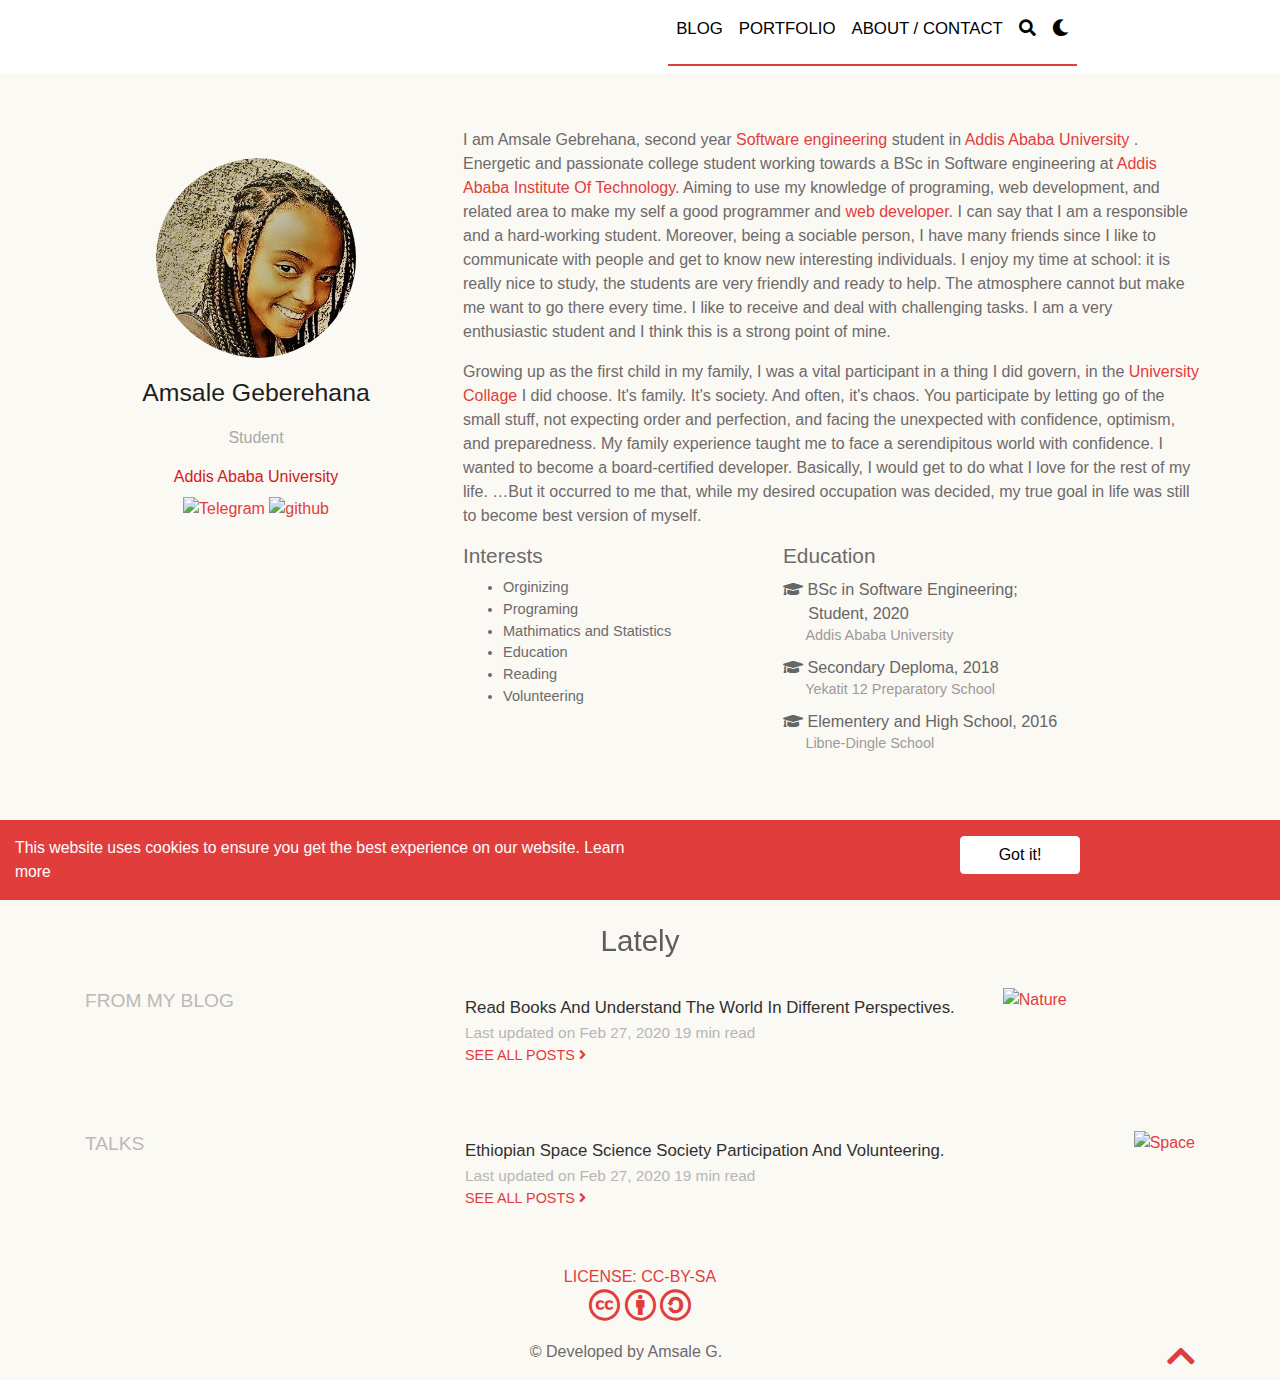
==== index.html @ 2451cfbd "Search page and from blog extended pages completed" ====
<!DOCTYPE html>
<html lang="en">
<head>
    <meta charset="UTF-8">
    <link rel="icon"  type="image/png" href="https://encrypted-tbn0.gstatic.com/images?q=tbn%3AANd9GcQl7Ln8S863209pV-muQ_NTtSxdbSRTQNsouyCMQvfa806l9zqw">
    <meta name="viewport" content="width=device-width, initial-scale=1.0">
    <link rel="stylesheet" href="./assets/css/bootstrap-4.4.1-dist/css/bootstrap.css">
    <link rel="stylesheet" href="./assets/css/Style.css">
    <link rel="stylesheet" href="https://stackpath.bootstrapcdn.com/bootstrap/4.1.3/css/bootstrap.min.css" integrity="sha384-MCw98/SFnGE8fJT3GXwEOngsV7Zt27NXFoaoApmYm81iuXoPkFOJwJ8ERdknLPMO" crossorigin="anonymous">
    
    
    <link rel="stylesheet" href="https://cdnjs.cloudflare.com/ajax/libs/font-awesome/4.7.0/css/font-awesome.min.css">
    <link href="https://cdnjs.cloudflare.com/ajax/libs/font-awesome/5.13.0/css/all.min.css" rel="stylesheet" />
    <title>Amsale Gebrehana</title>
    
</head>
<body >
    <!-- Navigation -->
    <nav class="nav navbar navbar-expand-md fixed-top">
      <a class="navbar-brand" class="nav-hover" href="#"> </a>
      <button class="navbar-toggler  " type="button" data-toggle="collapse" data-target="#navbarResponsive">
        <span class="navbar-toggler-icon"><i class="fas fa-bars"></i></span>
      </button>
      <div class="collapse navbar-collapse" id="navbarResponsive">
        <ul class="navbar-nav ml-auto">
           <li class="nav-item ">
                            <a class="nav-link active" href="blog.html" target="_blank">Blog</a>    
                        </li>
                        <li class="nav-item active">
                            <a class="nav-link" href="gallery.html" target="_blank">Portfolio</a>
                        </li>
                        <li class="nav-item active">
                            <a class="nav-link" href="aboutcontact.html" target="_blank">ABOUT / CONTACT</a>
                        </li>
                       
                        <li class="nav-item active">
                            <a class="nav-link js-search" href="search.html">
                                <i class="fa fa-search" aria-hidden="true"></i></a>
                          </li>
                        <li class="nav-item active">
                          
                              <a class="nav-link js-dark-toggle" href="index.html">
                              
                                <i class="fa fa-moon"><script src="dark-mode-switch.min.js"></script></i>
                                
                            </a>
                            
                        </li>
        </ul>
      </div>
    </nav>  
<!-- Two column section-->
<section class="content-in" > 
    <div class="container-fluid ">
        <div class="row ">
            <div class="col-12 col-lg-4 ">
                <div id="profile">
                    <img class="portrait" src="./assets/image/amly.png" alt="Amsale Gebrehana profile image" width="200" height="200">
                    <div class="pro-name">
                        <h2>  Amsale Geberehana </h2>
                        <h4>Student  </h4>
                        <h4 > <a href="http://www.aau.edu.et/"> Addis Ababa University</a></h4> 
                        <a href="@Amly00"><img src="https://cdn0.iconfinder.com/data/icons/shift-free/32/Paper_Plane-512.png" alt="Telegram" width="40px" height="30px"></a>
                        <a href="https://github.com/Amsalegebrehana/"><img src="https://getdrawings.com/free-icon/github-icon-61.png"  alt="github" width="40px" height="30px"></a>
                
                    </div>
                     
                </div>
               
                <div>
                    </div>
            </div>
    
            <div class="col-12 col-lg-8 " class="paragraphs">
                <p> I am Amsale Gebrehana, second year <a href="
                    http://www.aau.edu.et/offices/v_president-office/office-of-the-academic-vise-president/undergraduate-programs-office/undergraduate-programs/addis-ababa-university-institute-of-tecnology/software-engineering/ ">
                    Software engineering</a> student in <a href="http://www.aau.edu.et/">Addis Ababa University</a> . Energetic and passionate 
                    college student working towards a BSc in Software engineering at <a href="http://www.aau.edu.et/aait/"> Addis Ababa Institute Of Technology</a>.
                    Aiming to use my knowledge of programing, web development, and related area to make my self a good programmer and <a href="https://websitesetup.org/become-web-developer/"> 
                        web developer</a>. 
                    I can say that I am a responsible and a hard-working student. Moreover, being a sociable person, I have many friends since I like to 
                    communicate with people and get to know new interesting individuals. I enjoy my time at school: it is really nice to study, the students 
                    are very friendly and ready to help. The atmosphere cannot but make me want to go there every time. I like to receive and deal with 
                    challenging tasks. 
                    I am a very enthusiastic student and I think this is a strong point of mine.
                </p>
                
                <p>Growing up as the first child in my family, I was a vital participant in a thing I did govern, in the <a href="https://www.bachelorsportal.com/articles/308/university-colleges-what-are-they.html">
                    University Collage</a> 
                    I did choose. It's family. It's society. And often, it's chaos. You participate by letting go of the small stuff, not expecting order 
                    and perfection, and facing the unexpected with confidence, optimism, and preparedness. 
                    My family experience taught me to face a serendipitous world with confidence. I wanted to become a board-certified developer. 
                     Basically, I would get to do what I love for the rest of my life. …But it occurred to me that, while 
                    my desired occupation was decided, my true goal in life was still to become best version of myself.</p>
                    <div class="row drop" >
                        <div class="col-md-5">
                            <h4>Interests</h4>
                            <ul>
                                <li>Orginizing</li>
                                <li>Programing</li>
                                <li>Mathimatics and Statistics</li>
                                <li>Education</li>
                                <li>Reading</li>
                                <li>Volunteering</li>
                                
                            </ul>
                        </div>
                        <div class="col-md-7">
                             
                            <h4>Education</h4>
                            <dl>
                                <dt><i class="fa fa-graduation-cap"></i>
                                    BSc in Software Engineering; <br>&nbsp; &emsp;Student, 2020
                                </dt>
                                <dd>
                                   &nbsp; &emsp;Addis Ababa University 
                                  
                                </dd>
                                <dt><i class="fa fa-graduation-cap"></i>
                                    Secondary Deploma, 2018 </dt>
                                <dd>&nbsp;&emsp; Yekatit 12 Preparatory School</dd>
                                <dt><i class="fa fa-graduation-cap"></i>
                                    Elementery and High School, 2016
                                </dt>
                                <dd>&nbsp;&emsp; Libne-Dingle School</dd>
                                
                            </dl>
                        </div>
                    </div>
            </div>
        </div>
    </div>
        
    </div>
</section>

             <!-- This is the first step -->
             
<div id="demo" class="carousel " data-ride="carousel">
            
    <div class="carousel-inner">
      <div class="carousel-item active " >
        <img src="https://alison.rbind.io/img/headers/supplies.jpg"  alt="blue-picture">
        <div class="carousel-caption">
          <div class="container" style="text-align: center;">
            <h1>
              Project Feedback
            </h1>
    
            
            <p >
              If you want to give feedback on my works check my github projects and as I am a student it will help me alot. And I can assure you I will learn from your feedback and try to improve myself.
            </p>
          
            <p>
              <a href="https://github.com/Amsalegebrehana?tab=repositories" class="btn btn-light btn-lg"><i class="fa fa-binoculars" style="padding-right: 10px;"></i>see my projects</a>
            </p>
            
          </div>
        </div>
        
      </div>
      <div class="carousel-item">
        <img src="https://alison.rbind.io/img/headers/supplies-yellow.jpg" alt="yellow picture">
        <div class="carousel-caption">
          <div class="container" style="text-align: left;">
            <h1>
              Project Feedback
            </h1>
    
            
            <p >
              If you want to give feedback on my works check my github projects and as I am a student it will help me alot. And I can assure you I will learn from your feedback and try to improve myself.
            </p>
          
            <p>
              <a href="https://github.com/Amsalegebrehana?tab=repositories" class="btn btn-light btn-lg"><i class="fa fa-binoculars" style="padding-right: 10px;"></i>see my projects</a>
            </p>
            
          </div>
        </div>
      </div>
      <div class="carousel-item">
        <img src="https://alison.rbind.io/img/headers/supplies-maroon.jpg" alt="Brown picture">
        <div class="carousel-caption">
          <div class="container" style="text-align: right;">
            <h1>
              Project Feedback
            </h1>
    
            
            <p >
              If you want to give feedback on my works check my github projects and as I am a student it will help me alot. And I can assure you I will learn from your feedback and try to improve myself.
            </p>
          
            <p>
              <a href="https://github.com/Amsalegebrehana?tab=repositories" class="btn btn-light btn-lg"><i class="fa fa-binoculars" style="padding-right: 10px;"></i>see my projects</a>
            </p>
          </div>
        </div>
      </div>
    </div>
            
    <a class="carousel-control-prev" href="#demo" data-slide="prev">
      <span class="carousel-control-prev-icon"></span>
    </a>
    <a class="carousel-control-next" href="#demo" data-slide="next">
      <span class="carousel-control-next-icon"></span>
    </a>
  
</div>
<!--after image-->

<section   style="padding: 0px 0 20px 0;text-align: center">
<div class="row">
    <div class="col-lg-12">
      <h1 id="lately">Lately</h1>
    </div>
</div>
</section>

<section>
    <div class="container">
        <div class="row">
            <div class="col-12 col-lg-4 blured">
                <p>From My Blog</p>
            </div>
            <div class="col-12 col-lg-8">
                <div class="media stream-item">
                  <div >
                
                    <h3 class="head-title mb-0 mt-0" >
                      <a href="/post/2020-02-27-better-tidymodels/" itemprop="url">Read books and understand the world in different perspectives.</a>
                    </h3>
                
                    <div class="stream-meta article-metadata">
            
                <div class="article-metadata">
                
                  <span class="date"> Last updated on <time>Feb 27, 2020</time>
                    19 min read
                  </span>
                </div>
                 
                    </div>
                
                  </div>
                  <div class="ml-3">
                    
                    <a href="doriangray.html">&emsp;&emsp;<img src="https://i.pinimg.com/236x/6c/4b/8d/6c4b8d8133edfdb4a0b4416b37016de0--dorian-grey-good-books.jpg" alt="Nature" width="200" height="100">
                    </a>
                    
                  </div>
                </div>
                
                    <div class="see-post">
                      <a href="blog.html">
                        See all posts
                        <i class="fa fa-angle-right"></i>
                      </a>
                    </div>
                    
                
                  </div>
        </div>

    </div>
</section>
<section class="sec-blur">
    <div class="container">
        <div class="row">
            <div class="col-12 col-lg-4 blured">
                <p>Talks </p>
            </div>
            <div class="col-12 col-lg-8">
                <div class="media stream-item">
                  <div class="media-body">
                
                    <h3 class="head-title mb-0 mt-0" >
                      <a href="https://www.ethiosss.org/" >Ethiopian Space Science Society participation and Volunteering. </a>
                    </h3>
                
                <div class="stream-meta article-metadata">
            
                <div class="article-metadata">
                
                  <span class="date"> Last updated on<time> Feb 27, 2020 </time>
                  
                    19 min read
                  </span>
                </div>
                 
                </div>
                
              </div>
            
              <div class="ml-3">
                    
                    <a href="https://www.ethiosss.org/">
                        <img src="https://encrypted-tbn0.gstatic.com/images?q=tbn%3AANd9GcQg1GDsROq5UK0UDp1WfD-1F5-KF8aOEu21LasnLAFlleUfagyL&usqp=CAU" alt="Space" width="200" height="100">
                    </a>
                  </div>
                </div>
                
                    <div class="see-post">
                      <a href="blog.html">
                        See all posts
                        <i class="fa fa-angle-right"></i>
                      </a>
                    </div>
                    
                
                  </div>
        </div>

    </div>
</section>
<div class="container">
    <footer class="site-footer text-center">
  
  <p class="powered-by">
    <a href="/license/">LICENSE: CC-BY-SA <br> 
      <i class="fab fa-creative-commons fa-2x"></i>
      <i class="fab fa-creative-commons-by fa-2x"></i>
      <i class="fab fa-creative-commons-sa fa-2x"></i> </a><br>
  </p>
  

  <p class="powered-by">
    &copy; Developed by Amsale G.

    <span class="float-right" aria-hidden="true">
      <a href="#" id="back_to_top">
        <span class="button_icon">
          <i class="fas fa-chevron-up fa-2x"></i>
        </span>
      </a>
    </span>
    
  </p>
</footer>

  </div>
<div class=" mt-4 fixed-bottom"  style="background-color:  rgb(225, 61, 61);">
    <div class="container-fluid py-3">
        <div class="row">
            <div class="col-md-6 text-white ">This website uses cookies to ensure you get the best experience on our website. <a href="https://www.learn-about-cookies.com/" class="text-white">Learn more</a>
                  </div>
            <div class="col-md-3"></div>
           
            <div class="got-btn">
              <a href="https://www.learn-about-cookies.com/" type="button" class="btn btn-primary active">Got it!</a>
            </div>
           
        
    </div>
  </div>
</div>
  <script src="https://code.jquery.com/jquery-3.3.1.slim.min.js" integrity="sha384-q8i/X+965DzO0rT7abK41JStQIAqVgRVzpbzo5smXKp4YfRvH+8abtTE1Pi6jizo" crossorigin="anonymous"></script>
  <script src="https://stackpath.bootstrapcdn.com/bootstrap/4.1.3/js/bootstrap.min.js" integrity="sha384-ChfqqxuZUCnJSK3+MXmPNIyE6ZbWh2IMqE241rYiqJxyMiZ6OW/JmZQ5stwEULTy" crossorigin="anonymous"></script>
  <script src="https://cdn.jsdelivr.net/npm/darkmode-js@1.5.5/lib/darkmode-js.min.js"></script>
 
    </body>
</html>
---- assets/css/Style.css ----
body{
    background-color:#fbf9f4;
}
nav{
    background-color:white;
}
.content-in {
   margin-top: 5%;
   padding: 5%;
}


#navbarResponsive{
    font-size: 1.0em;
    padding-right: 15%;
    font-family:  apple-system, BlinkMacSystemFont, 'Segoe UI', Roboto, Oxygen, Ubuntu, Cantarell, 'Open Sans', 'Helvetica Neue', sans-serif;
   font-weight: 500;
   text-transform: uppercase;
   
}
.nav a{
    color: black;
    font-size: 1.05em;
    padding-left: 5em;
    font-family:  apple-system, BlinkMacSystemFont, 'Segoe UI', Roboto, Oxygen, Ubuntu, Cantarell, 'Open Sans', 'Helvetica Neue', sans-serif;
   font-weight: 500;
   text-transform: uppercase;
}
.navbar-nav{
    padding-bottom: 1.5%;
    border-bottom: solid 2px rgb(225, 61, 61);
}
.nav #navbarResponsive ul li a:hover{
    color: rgb(207, 32, 32);   
}


.nav .navbar-brand:hover{
    color: rgb(207, 32, 32);  
}

.pro-name h2{
    color: rgb(31, 30, 30);
    font-size: 1.55em;
    font-weight: 350;
    font-family:  apple-system, BlinkMacSystemFont, 'Segoe UI', Roboto, Oxygen, Ubuntu, Cantarell, 'Open Sans', 'Helvetica Neue', sans-serif;
    margin: 20px 0 10px;
}
.image{
    width: 100%;
}
.pro-name h4 a{
    color: rgb(207, 32, 32);  
}
.pro-name h4{
    color: rgb(170, 167, 167);
    font-size: 1.00em;
    font-weight: 300;
    font-family:  apple-system, BlinkMacSystemFont, 'Segoe UI', Roboto, Oxygen, Ubuntu, Cantarell, 'Open Sans', 'Helvetica Neue', sans-serif;
    margin: 20px 0 10px;
}
a{
    color: rgb(225, 61, 61);
}
a:hover{
    color: rgb(225, 61, 61);
}
/*profile*/
#profile{
    text-align: center;
    position: relative;
    padding: 30px 10px;

}
.portrait{
    border-radius: 50%;
}
/*body paragraph*/
p{
    font-family: apple-system, BlinkMacSystemFont, 'Segoe UI', Roboto, Oxygen, Ubuntu, Cantarell, 'Open Sans', 'Helvetica Neue', sans-serif;
    color: rgb(110, 106, 106);
    font-size: 1.00em; 
}
p a{
    color: rgb(225, 61, 61);
}
p a:hover{
    color: rgb(225, 61, 61);
}
.row .drop h4{
    font-family:  apple-system, BlinkMacSystemFont, 'Segoe UI', Roboto, Oxygen, Ubuntu, Cantarell, 'Open Sans', 'Helvetica Neue', sans-serif;
    color: rgb(110, 106, 106);
    font-size: 1.3em; 

}
.row .drop ul{
    font-family:  apple-system, BlinkMacSystemFont, 'Segoe UI', Roboto, Oxygen, Ubuntu, Cantarell, 'Open Sans', 'Helvetica Neue', sans-serif;
    color: rgb(110, 106, 106);
    font-size: .91em; 
    font-weight: 300;
}
.row .drop dt{
    font-family:  apple-system, BlinkMacSystemFont, 'Segoe UI', Roboto, Oxygen, Ubuntu, Cantarell, 'Open Sans', 'Helvetica Neue', sans-serif;
    color: rgb(102, 102, 102);
    font-size: 1.01em; 
    font-weight: 350;

}
.row .drop dd{
    font-family:  apple-system, BlinkMacSystemFont, 'Segoe UI', Roboto, Oxygen, Ubuntu, Cantarell, 'Open Sans', 'Helvetica Neue', sans-serif;
    color: rgb(155, 153, 153);
    font-size: .9em; 

}
#lately{
    
    color: rgb(94, 92, 92);
    font-size: 1.85em;
    font-weight: 350;
    font-family:  apple-system, BlinkMacSystemFont, 'Segoe UI', Roboto, Oxygen, Ubuntu, Cantarell, 'Open Sans', 'Helvetica Neue', sans-serif;
    padding-top: 5%;
}
.sec-blur{
    padding-top: 5%;
}
.blured p{
    text-transform: uppercase;
    color: rgb(189, 184, 184);
    font-size: 1.20em;
    
    font-weight: 480;
    font-family:  apple-system, BlinkMacSystemFont, 'Segoe UI', Roboto, Oxygen, Ubuntu, Cantarell, 'Open Sans', 'Helvetica Neue', sans-serif;
   
}
.head-title a{
    color: rgb(48, 48, 48);
    font-size: .60em;
    font-weight: 450;
    text-transform: capitalize;
    font-family:  apple-system, BlinkMacSystemFont, 'Segoe UI', Roboto, Oxygen, Ubuntu, Cantarell, 'Open Sans', 'Helvetica Neue', sans-serif;
   
}
.head-title a:hover{
    color: rgb(225, 61, 61);
    text-decoration: none;
}
.see-post{
   
   text-transform: uppercase;
   font-size: .90em;
   font-family:  apple-system, BlinkMacSystemFont, 'Segoe UI', Roboto, Oxygen, Ubuntu, Cantarell, 'Open Sans', 'Helvetica Neue', sans-serif;
   font-weight: 450;
}
.see-post a{
    color: rgb(225, 61, 61);
}
.see-post a:hover{
    color: rgb(225, 61, 61);
}
.date{
    color: rgb(182, 182, 182);
    font-size: .96em;
    font-weight: 400;
}
.carousel .carousel-inner .carousel-item img{
    width: 100%;
    height: 325px;
    background-color: rgb(64, 64, 64);
    background-image: linear-gradient(rgba(0, 0, 0, 0.1), rgba(0, 0, 0, 0.1)) ;
}
.carousel .carousel-inner .carousel-item h1{
    padding-top: 2%;
    text-transform: Capitalize;
    font-size: 2.69em;
    font-family: Arapey,sans-serif;
    font-weight: 200;
    line-height: 1;
}
.carousel .carousel-inner .carousel-item p{
    padding-top: 2%;
    color: white;
    margin: 0 auto 0 auto;
    font-size: 1.50em;
    font-family:  apple-system, BlinkMacSystemFont, 'Segoe UI', Roboto, Oxygen, Ubuntu, Cantarell, 'Open Sans', 'Helvetica Neue', sans-serif;
    font-weight: 300;
}
.carousel .carousel-inner .carousel-item p a{
    color: rgb(225, 61, 61);
    font-style: italic;
}
/* About me page*/
#about-pic{
    margin-top: 6%;
}
#about-pic h1{
    color: #fbf9f4;
    font-family:  apple-system, BlinkMacSystemFont, 'Segoe UI', Roboto, Oxygen, Ubuntu, Cantarell, 'Open Sans', 'Helvetica Neue', sans-serif;
    font-size: 2rem;
    font-weight: 400;
}
.anim-section{
    animation: intro .3s both;
    animation-delay: .15s;
}
#about{
    margin: 0 13% 0 13% ;
    font-family:  apple-system, BlinkMacSystemFont, 'Segoe UI', Roboto, Oxygen, Ubuntu, Cantarell, 'Open Sans', 'Helvetica Neue', sans-serif;
   border-bottom: solid 1px rgb(225, 61, 61);
}
#about .image{
    width: 40%;
    margin-left: 30%;
}
.part-experience{
    margin: 0 13% 0 13% ;
    padding-top: 3%;
    padding-bottom: 5%;
    
}
.part-experience .col .border-right{
   
    border-color: rgb(225, 61, 61);
}
.exp-head h1{
    padding-left: 5em;
    font-size: 1.97em;
    font-weight: 350;
    margin: 0 0 10px;
    font-family:  apple-system, BlinkMacSystemFont, 'Segoe UI', Roboto, Oxygen, Ubuntu, Cantarell, 'Open Sans', 'Helvetica Neue', sans-serif;
   
}
.detail-exp{
    font-size: .8em;
    color: rgb(173, 173, 173);
}
.exp-inside a{
    font-size: .62em;
    color: rgb(78, 77, 77);
    font-weight: 200;
}
.exp-date{
    font-size: .80em;
    color: rgb(156, 156, 156);
    font-weight: 300;
}
.card{
    width: 20em;
}
.card:hover{
    transform: scale(1.01);
    transition-duration: .2s;
    filter: grayscale(50%);
    box-shadow: rgb(78, 77, 77) ;
}


.exp-fill{
    background-color: rgb(225, 61, 61);
}
.border-right{
    border-color: rgb(225, 61, 61);
}
.get-touch{
    padding: 7%;
}
.contact{
    padding-top: 4%;
    /*padding-bottom: 34%;*/
}
.contact ul li{
    padding: 2%;
}
.forms{
    width: 30em;
}
.mini {
    text-align: left;
    margin-left: 8rem;
    margin-right: 0.7rem;
    padding-right: 0.5rem;
    padding-bottom: 8%;
    border-bottom: 1px solid rgb(225, 61, 61);
}
.contact .container .btun{
    padding: 50%;
    font-size: .84em;
    font-style: italic;
    color: rgb(225, 61, 61);
    border: 1px solid rgb(225, 61, 61);
    height: 2em;
    background-color: white;
}
.contact .container .btun:hover{
    border-color:  rgb(225, 61, 61);
    color:  rgb(245, 244, 244);
    background-color: rgb(225, 61, 61);
}
.contact .container .btm-border{
    margin-left: 25%;
    margin-right: 25%;
    border-top: solid 1px rgb(225, 61, 61);
    padding-bottom: 34%;
}
.contact .container .fa-lu li a{
    color: rgb(225, 61, 61);
}
.contact .container .fa-lu li a:hover{
    color: rgb(225, 61, 61);
}
/*galery*/
.gallery{
    
    padding: 8% 10% 10% 10%;

}

.inside-gall{
  
    color: white;
    padding-bottom: 3%;
}
.effect{
    text-overflow: ellipsis;
    box-shadow: rgba(0, 0, 0, 0.2) 0px 2px 4px 0px;
    overflow: hidden;
    background: rgb(255, 255, 255);
    transition: all 0.2s ease-out 0.1s;
    margin-bottom: 3%;
    border-radius: 2%;
}
.gallery-title{
    text-align: center;
    font-size: 1.97em;
    font-weight: 300;
    color: rgb(51, 51, 51);
    font-family:  Arapey, sans-serif;
}

.inside-gall .btn{
    background-color: rgb(225, 61, 61) !important;
    border-color:rgb(225, 61, 61) ;
    font-size: .4em;
    border-radius: 0%;
    font-style: italic;
    font-family: Arapey, sans-serif;
}
.inside-gall .btn .active{
    border-color:rgb(225, 61, 61) ;
}
.gallery a img{
   
    background-color: transparent;
    box-shadow: rgba(0, 0, 0, 0.2) 0px 2px 4px 0px;
    box-sizing: border-box;
    background: rgb(255, 255, 255);
     
}
.gallery a:hover{
    
    text-decoration: underline;
    color: rgb(31, 30, 30);
    opacity: .3;
    transition: color 0.6s ease 0s;
  
}
.caption-title{
    font-size: .92em;
    color: black;
    font-weight: 500;
    font-family:  apple-system, BlinkMacSystemFont, 'Segoe UI', Roboto, Oxygen, Ubuntu, Cantarell, 'Open Sans', 'Helvetica Neue', sans-serif;
   
}
.second-caption{
    font-size: .86em;
    color: rgb(172, 171, 171);
    font-weight: 400;
    font-family:  apple-system, BlinkMacSystemFont, 'Segoe UI', Roboto, Oxygen, Ubuntu, Cantarell, 'Open Sans', 'Helvetica Neue', sans-serif;
   
}
/*footer*/
.site-footer{
    margin-top: 5%;
}
.fixed-bottom .container-fluid .row .text-white{
    font-size: .99em;
    
    font-weight: 400;
    font-family:  apple-system, BlinkMacSystemFont, 'Segoe UI', Roboto, Oxygen, Ubuntu, Cantarell, 'Open Sans', 'Helvetica Neue', sans-serif;
   
}
.fixed-bottom .container-fluid .row .got-btn a{
    background-color: white;
    color: black;
    border-color: white;
    width: 120px;
    margin-right: 1%;
}
.content-in .container-fluid .row .dory-name h2{
    font-size: 1.555em;
    color: rgb(51, 49, 49);;
    font-weight: 400;
    font-family:  apple-system, BlinkMacSystemFont, 'Segoe UI', Roboto, Oxygen, Ubuntu, Cantarell, 'Open Sans', 'Helvetica Neue', sans-serif;
   
}
.content-in .container-fluid .description{
    padding-top: 5%;
}.content-in .container-fluid .row .img-check{
    margin-right: 2%;
}
/* Styles for wrapping the search box */

.main {
    width: 100%;
    margin: 20px auto;
}

/* Bootstrap 4 text input with search icon */
.search{
    background-color: rgb(245, 244, 244);
}
.search-area{
    margin-top: 7%;
    margin-left: 3%;
}
.search-text h1{
    font-size: 2em;
    color: rgb(51, 49, 49);;
    font-weight: 300;
    font-family:  apple-system, BlinkMacSystemFont, 'Segoe UI', Roboto, Oxygen, Ubuntu, Cantarell, 'Open Sans', 'Helvetica Neue', sans-serif;
   
}
.sign a i{
    padding-left: 90%;
    font-size: 2rem;
}
.has-search .form-control {
    padding-left: 2.375rem;
}
.search-area .main .input-group input{
   border-radius: 10em;
}
.has-search .form-control-feedback {
    position: absolute;
    z-index: 2;
    display: block;
    width: 2.375rem;
    height: 2.375rem;
    line-height: 2.375rem;
    text-align: center;
    pointer-events: none;
    color: #aaa;
}
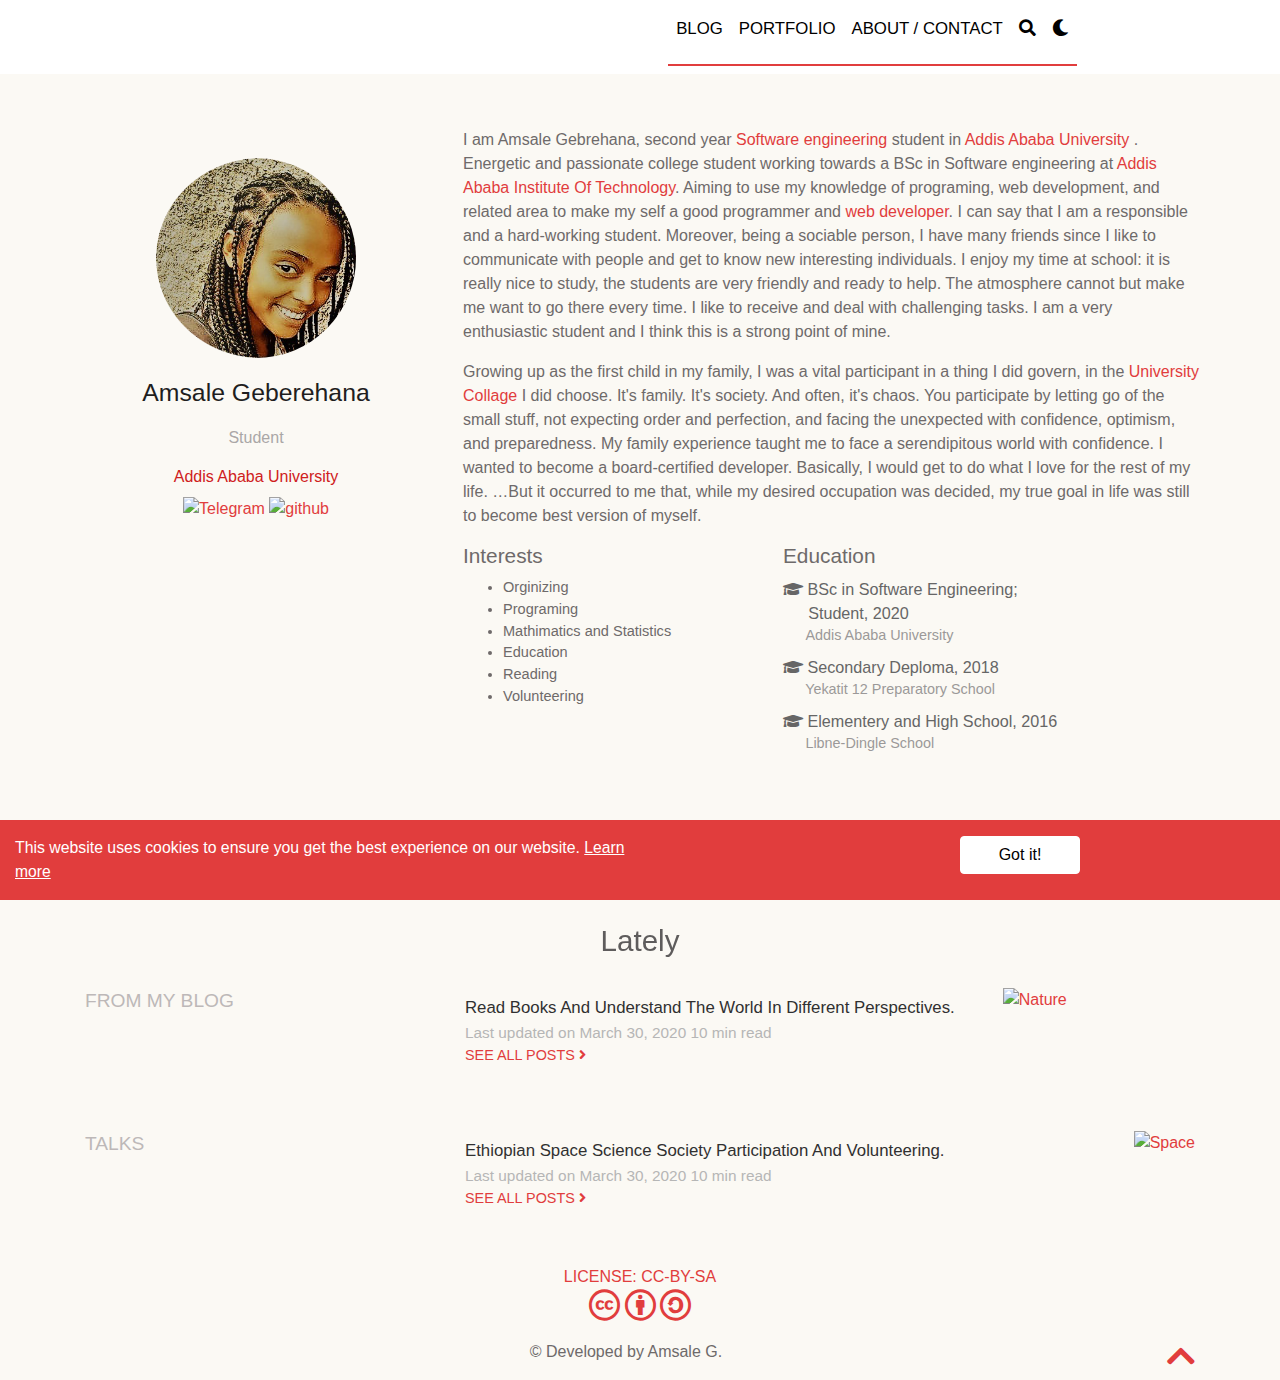
==== commit b890f5ea: "The second page that extends my blog page completed and other updates too" ====
--- a/index.html
+++ b/index.html
@@ -2,7 +2,7 @@
 <html lang="en">
 <head>
     <meta charset="UTF-8">
-    <link rel="icon"  type="image/png" href="https://encrypted-tbn0.gstatic.com/images?q=tbn%3AANd9GcQl7Ln8S863209pV-muQ_NTtSxdbSRTQNsouyCMQvfa806l9zqw">
+    <link rel="icon"  type="image/png" href="./assets/image/A.jpg">
     <meta name="viewport" content="width=device-width, initial-scale=1.0">
     <link rel="stylesheet" href="./assets/css/bootstrap-4.4.1-dist/css/bootstrap.css">
     <link rel="stylesheet" href="./assets/css/Style.css">
@@ -237,8 +237,8 @@
             
                 <div class="article-metadata">
                 
-                  <span class="date"> Last updated on <time>Feb 27, 2020</time>
-                    19 min read
+                  <span class="date"> Last updated on <time>March 30, 2020</time>
+                    10 min read
                   </span>
                 </div>
                  
@@ -284,9 +284,9 @@
             
                 <div class="article-metadata">
                 
-                  <span class="date"> Last updated on<time> Feb 27, 2020 </time>
+                  <span class="date"> Last updated on<time> March 30, 2020 </time>
                   
-                    19 min read
+                    10 min read
                   </span>
                 </div>
                  
@@ -303,7 +303,7 @@
                 </div>
                 
                     <div class="see-post">
-                      <a href="blog.html">
+                      <a href="blog.html" >
                         See all posts
                         <i class="fa fa-angle-right"></i>
                       </a>
@@ -344,7 +344,8 @@
 <div class=" mt-4 fixed-bottom"  style="background-color:  rgb(225, 61, 61);">
     <div class="container-fluid py-3">
         <div class="row">
-            <div class="col-md-6 text-white ">This website uses cookies to ensure you get the best experience on our website. <a href="https://www.learn-about-cookies.com/" class="text-white">Learn more</a>
+            <div class="col-md-6 text-white ">This website uses cookies to ensure you get the best experience on our website. 
+              <a href="https://www.learn-about-cookies.com/" class="text-white"><u>Learn more</u> </a>
                   </div>
             <div class="col-md-3"></div>
            
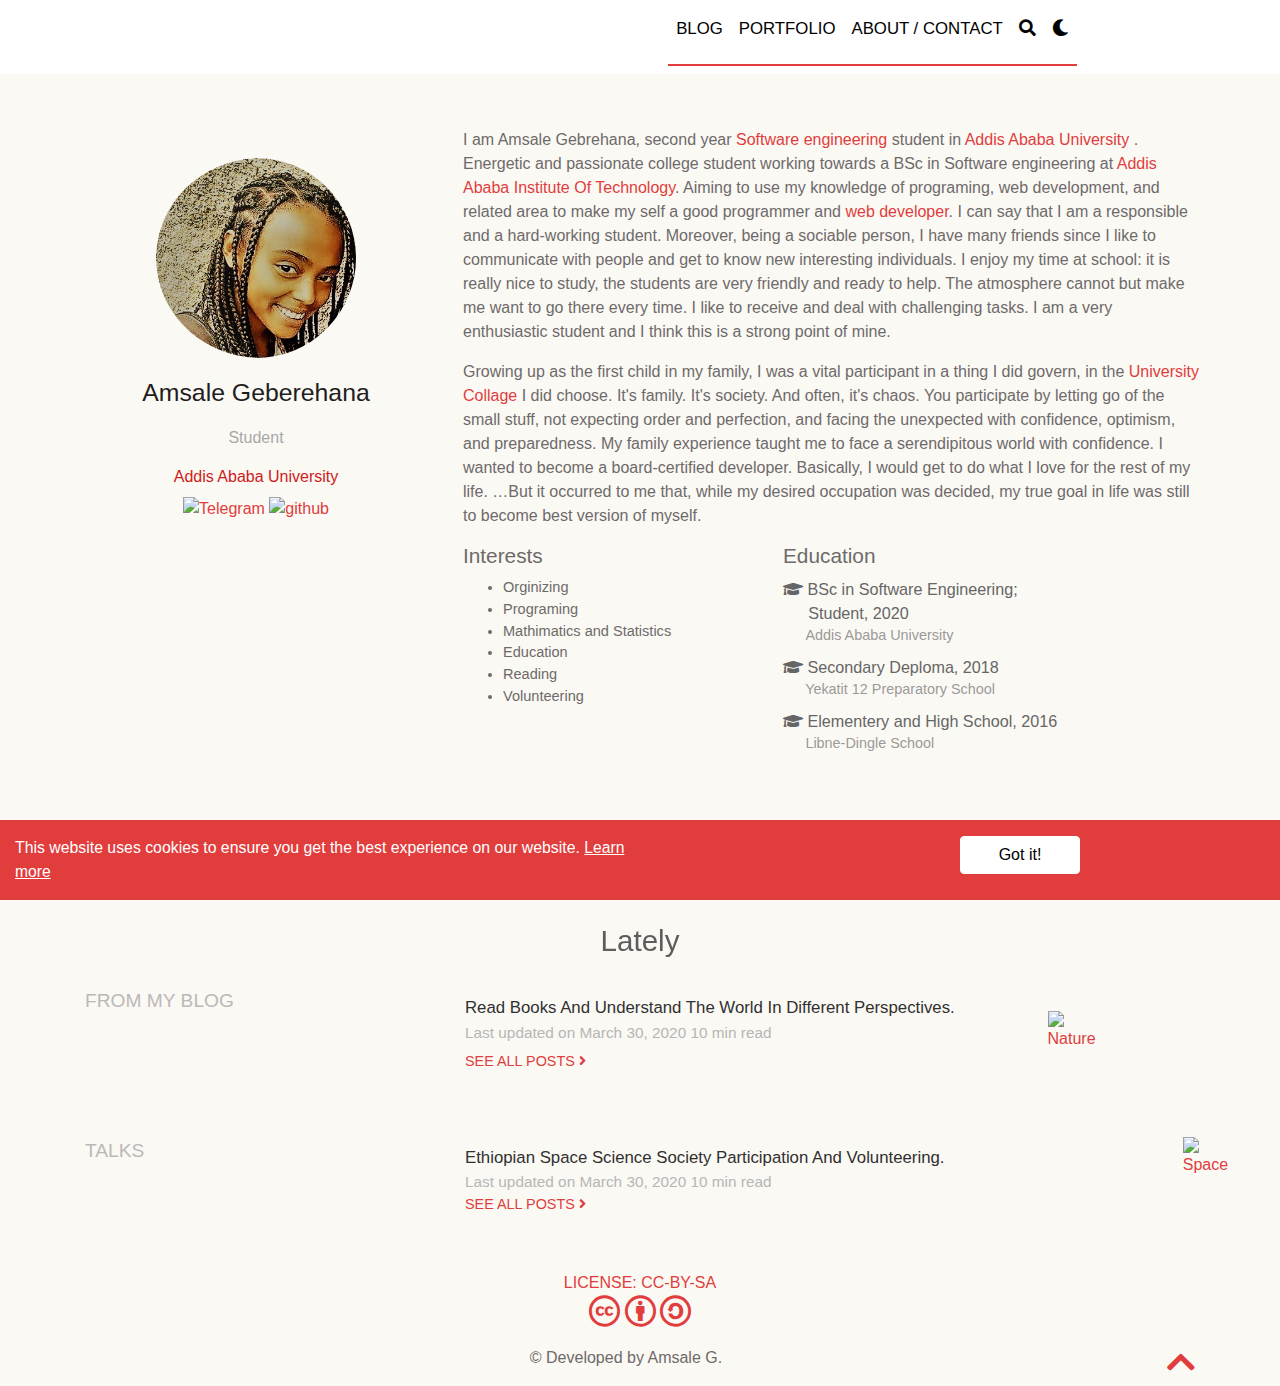
==== commit 32ab6bfd: "Assignment 6 completed" ====
--- a/index.html
+++ b/index.html
@@ -49,7 +49,7 @@
         </ul>
       </div>
     </nav>  
-<!-- Two column section-->
+
 <section class="content-in" > 
     <div class="container-fluid ">
         <div class="row ">
@@ -134,7 +134,7 @@
     </div>
 </section>
 
-             <!-- This is the first step -->
+            
              
 <div id="demo" class="carousel " data-ride="carousel">
             
@@ -209,7 +209,7 @@
     </a>
   
 </div>
-<!--after image-->
+
 
 <section   style="padding: 0px 0 20px 0;text-align: center">
 <div class="row">
@@ -319,7 +319,7 @@
     <footer class="site-footer text-center">
   
   <p class="powered-by">
-    <a href="/license/">LICENSE: CC-BY-SA <br> 
+    <a href="https://creativecommons.org/get-cc-savvy/get-a-cc-license/">LICENSE: CC-BY-SA <br> 
       <i class="fab fa-creative-commons fa-2x"></i>
       <i class="fab fa-creative-commons-by fa-2x"></i>
       <i class="fab fa-creative-commons-sa fa-2x"></i> </a><br>
--- a/assets/css/Style.css
+++ b/assets/css/Style.css
@@ -67,7 +67,7 @@
 a:hover{
     color: rgb(225, 61, 61);
 }
-/*profile*/
+
 #profile{
     text-align: center;
     position: relative;
@@ -77,7 +77,7 @@
 .portrait{
     border-radius: 50%;
 }
-/*body paragraph*/
+
 p{
     font-family: apple-system, BlinkMacSystemFont, 'Segoe UI', Roboto, Oxygen, Ubuntu, Cantarell, 'Open Sans', 'Helvetica Neue', sans-serif;
     color: rgb(110, 106, 106);
@@ -190,7 +190,7 @@
     color: rgb(225, 61, 61);
     font-style: italic;
 }
-/* About me page*/
+
 #about-pic{
     margin-top: 6%;
 }
@@ -267,7 +267,7 @@
 }
 .contact{
     padding-top: 4%;
-    /*padding-bottom: 34%;*/
+   
 }
 .contact ul li{
     padding: 2%;
@@ -309,7 +309,9 @@
 .contact .container .fa-lu li a:hover{
     color: rgb(225, 61, 61);
 }
-/*galery*/
+.ml-3 a img{
+    margin-left: 80%;
+}
 .gallery{
     
     padding: 8% 10% 10% 10%;
@@ -379,7 +381,7 @@
     font-family:  apple-system, BlinkMacSystemFont, 'Segoe UI', Roboto, Oxygen, Ubuntu, Cantarell, 'Open Sans', 'Helvetica Neue', sans-serif;
    
 }
-/*footer*/
+
 .site-footer{
     margin-top: 5%;
 }
@@ -397,26 +399,48 @@
     width: 120px;
     margin-right: 1%;
 }
-.content-in .container-fluid .row .dory-name h2{
-    font-size: 1.555em;
+.content-in .container-fluid .row .col-6 .split-header-content .dory-name h1{
+    font-size: 2em;
     color: rgb(51, 49, 49);;
     font-weight: 400;
     font-family:  apple-system, BlinkMacSystemFont, 'Segoe UI', Roboto, Oxygen, Ubuntu, Cantarell, 'Open Sans', 'Helvetica Neue', sans-serif;
    
 }
+.content-in .share-box ul .share{
+    display: inline;
+    
+    flex-direction: row;
+    flex-wrap: wrap;
+    list-style: none;
+    margin: 0px;
+    padding: 0px;
+}
+.d-inline{
+    font-size: 1.81rem;
+    
+}
+.d-inline a i{
+    border-radius: 50%;
+    color: white;
+    background-color: rgb(160, 156, 156);
+}
 .content-in .container-fluid .description{
     padding-top: 5%;
-}.content-in .container-fluid .row .img-check{
-    margin-right: 2%;
-}
-/* Styles for wrapping the search box */
+}
+.content-in .container-fluid .btn-links a{
+    color: rgb(225, 61, 61); background-color:  white; border-color: rgb(225, 61, 61);
+}
+.content-in .container-fluid .btn-links a:hover{
+    color: white; background-color: rgb(225, 61, 61); border-color: rgb(225, 61, 61);
+}
+
 
 .main {
     width: 100%;
     margin: 20px auto;
 }
 
-/* Bootstrap 4 text input with search icon */
+
 .search{
     background-color: rgb(245, 244, 244);
 }
@@ -451,4 +475,7 @@
     text-align: center;
     pointer-events: none;
     color: #aaa;
+}
+.content-in .img-check img{
+    padding-left: 70%;
 }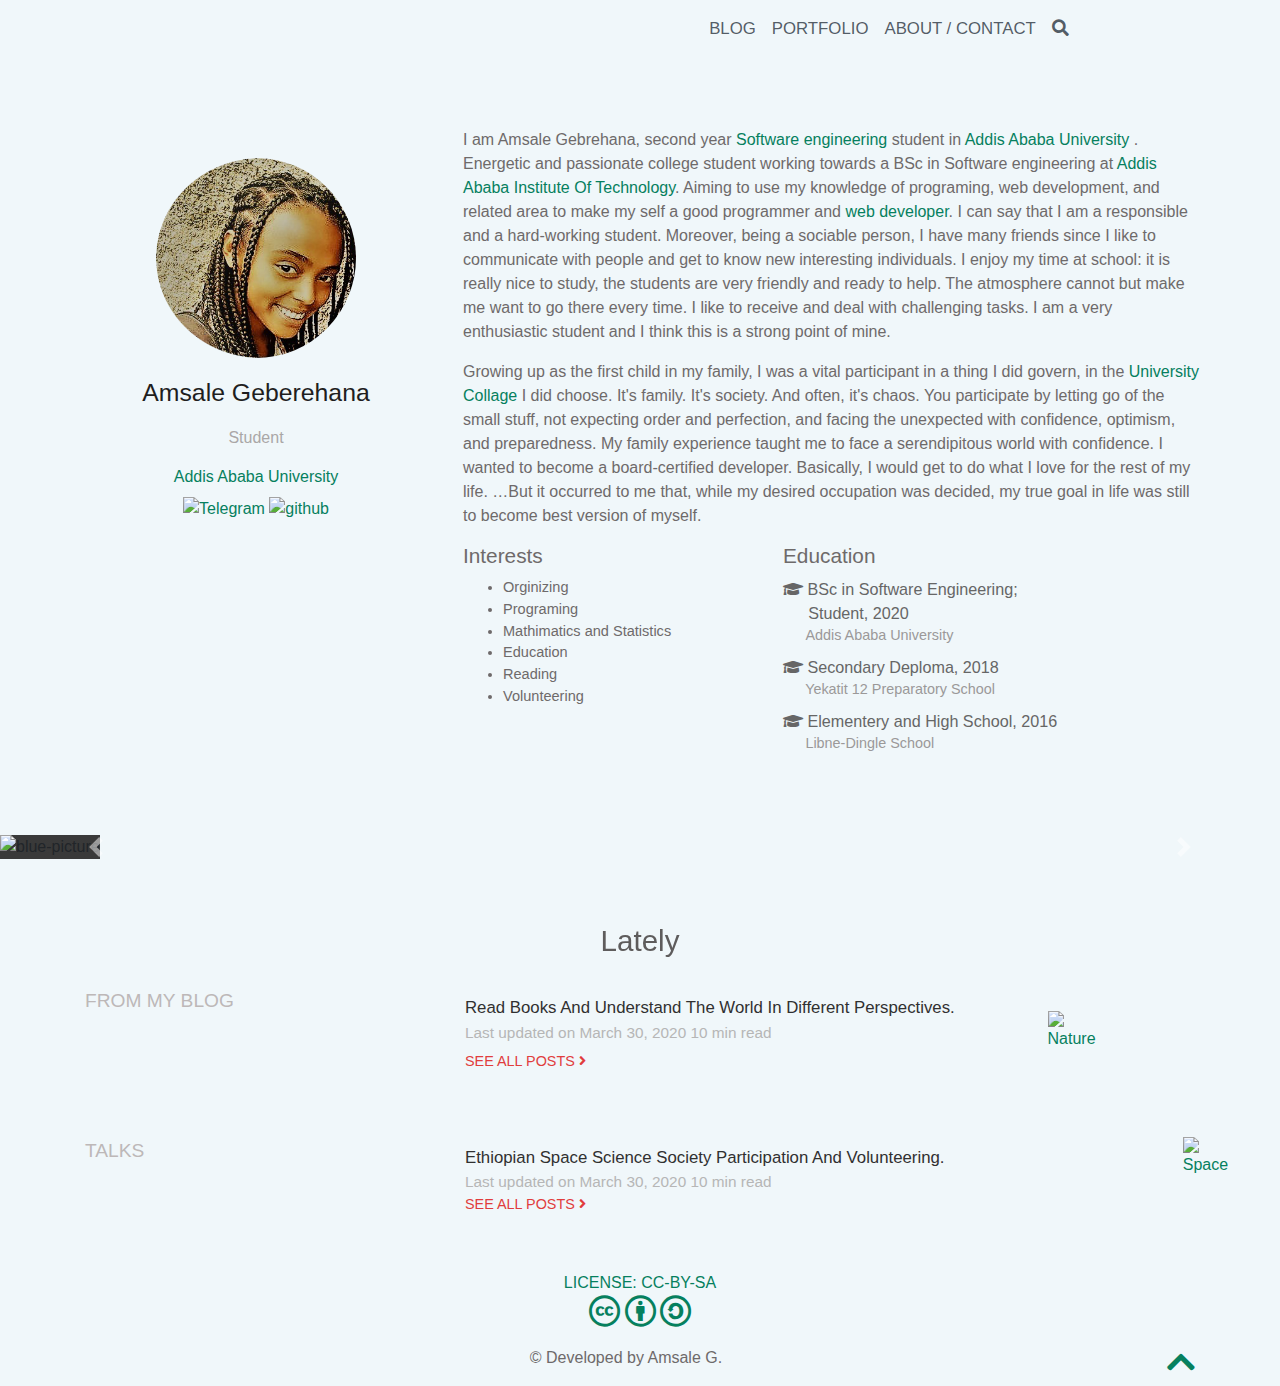
==== commit 45ba6bf5: "updating" ====
--- a/index.html
+++ b/index.html
@@ -37,15 +37,7 @@
                             <a class="nav-link js-search" href="search.html">
                                 <i class="fa fa-search" aria-hidden="true"></i></a>
                           </li>
-                        <li class="nav-item active">
-                          
-                              <a class="nav-link js-dark-toggle" href="index.html">
-                              
-                                <i class="fa fa-moon"><script src="dark-mode-switch.min.js"></script></i>
-                                
-                            </a>
-                            
-                        </li>
+                        
         </ul>
       </div>
     </nav>  
@@ -341,21 +333,7 @@
 </footer>
 
   </div>
-<div class=" mt-4 fixed-bottom"  style="background-color:  rgb(225, 61, 61);">
-    <div class="container-fluid py-3">
-        <div class="row">
-            <div class="col-md-6 text-white ">This website uses cookies to ensure you get the best experience on our website. 
-              <a href="https://www.learn-about-cookies.com/" class="text-white"><u>Learn more</u> </a>
-                  </div>
-            <div class="col-md-3"></div>
-           
-            <div class="got-btn">
-              <a href="https://www.learn-about-cookies.com/" type="button" class="btn btn-primary active">Got it!</a>
-            </div>
-           
-        
-    </div>
-  </div>
+
 </div>
   <script src="https://code.jquery.com/jquery-3.3.1.slim.min.js" integrity="sha384-q8i/X+965DzO0rT7abK41JStQIAqVgRVzpbzo5smXKp4YfRvH+8abtTE1Pi6jizo" crossorigin="anonymous"></script>
   <script src="https://stackpath.bootstrapcdn.com/bootstrap/4.1.3/js/bootstrap.min.js" integrity="sha384-ChfqqxuZUCnJSK3+MXmPNIyE6ZbWh2IMqE241rYiqJxyMiZ6OW/JmZQ5stwEULTy" crossorigin="anonymous"></script>
--- a/assets/css/Style.css
+++ b/assets/css/Style.css
@@ -1,10 +1,10 @@
 
 
 body{
-    background-color:#fbf9f4;
+    background:#f0f7fa !important;
 }
 nav{
-    background-color:white;
+    background-color:#f0f7fa;
 }
 .content-in {
    margin-top: 5%;
@@ -21,7 +21,7 @@
    
 }
 .nav a{
-    color: black;
+    color: rgba(55, 65, 75, 0.85);
     font-size: 1.05em;
     padding-left: 5em;
     font-family:  apple-system, BlinkMacSystemFont, 'Segoe UI', Roboto, Oxygen, Ubuntu, Cantarell, 'Open Sans', 'Helvetica Neue', sans-serif;
@@ -30,16 +30,18 @@
 }
 .navbar-nav{
     padding-bottom: 1.5%;
-    border-bottom: solid 2px rgb(225, 61, 61);
+    
 }
 .nav #navbarResponsive ul li a:hover{
-    color: rgb(207, 32, 32);   
+    color: rgb(39, 75, 51); 
+    text-decoration: underline;  
 }
 
 
 .nav .navbar-brand:hover{
-    color: rgb(207, 32, 32);  
-}
+    color: rgb(23, 49, 32);   
+} 
+
 
 .pro-name h2{
     color: rgb(31, 30, 30);
@@ -52,7 +54,7 @@
     width: 100%;
 }
 .pro-name h4 a{
-    color: rgb(207, 32, 32);  
+    color: #06805e;  
 }
 .pro-name h4{
     color: rgb(170, 167, 167);
@@ -62,10 +64,10 @@
     margin: 20px 0 10px;
 }
 a{
-    color: rgb(225, 61, 61);
+    color:#06805e;
 }
 a:hover{
-    color: rgb(225, 61, 61);
+    color:#06805e;
 }
 
 #profile{
@@ -84,10 +86,10 @@
     font-size: 1.00em; 
 }
 p a{
-    color: rgb(225, 61, 61);
+    color: #06805e;
 }
 p a:hover{
-    color: rgb(225, 61, 61);
+    color:#06805e;
 }
 .row .drop h4{
     font-family:  apple-system, BlinkMacSystemFont, 'Segoe UI', Roboto, Oxygen, Ubuntu, Cantarell, 'Open Sans', 'Helvetica Neue', sans-serif;
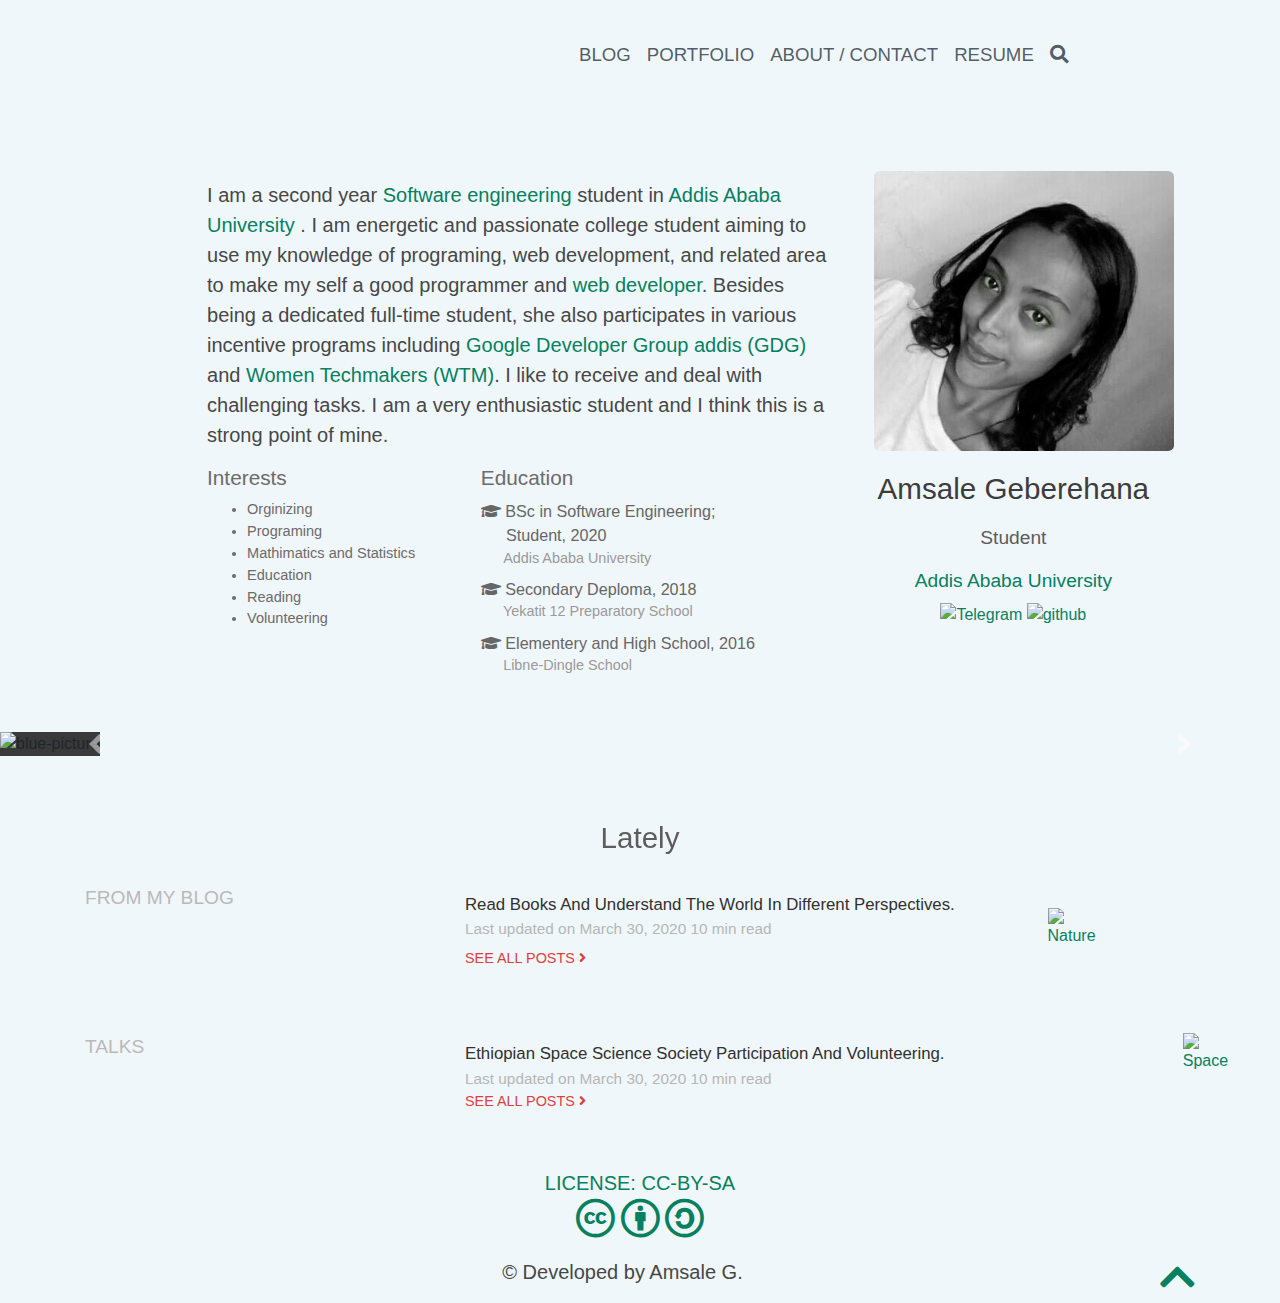
==== commit 1159c5cd: "index page updating" ====
--- a/index.html
+++ b/index.html
@@ -32,7 +32,9 @@
                         <li class="nav-item active">
                             <a class="nav-link" href="aboutcontact.html" target="_blank">ABOUT / CONTACT</a>
                         </li>
-                       
+                        <li class="nav-item active">
+                          <a class="nav-link" href="gallery.html" target="_blank">Resume</a>
+                      </li>
                         <li class="nav-item active">
                             <a class="nav-link js-search" href="search.html">
                                 <i class="fa fa-search" aria-hidden="true"></i></a>
@@ -41,303 +43,291 @@
         </ul>
       </div>
     </nav>  
-
-<section class="content-in" > 
-    <div class="container-fluid ">
-        <div class="row ">
-            <div class="col-12 col-lg-4 ">
-                <div id="profile">
-                    <img class="portrait" src="./assets/image/amly.png" alt="Amsale Gebrehana profile image" width="200" height="200">
-                    <div class="pro-name">
-                        <h2>  Amsale Geberehana </h2>
-                        <h4>Student  </h4>
-                        <h4 > <a href="http://www.aau.edu.et/"> Addis Ababa University</a></h4> 
-                        <a href="@Amly00"><img src="https://cdn0.iconfinder.com/data/icons/shift-free/32/Paper_Plane-512.png" alt="Telegram" width="40px" height="30px"></a>
-                        <a href="https://github.com/Amsalegebrehana/"><img src="https://getdrawings.com/free-icon/github-icon-61.png"  alt="github" width="40px" height="30px"></a>
-                
-                    </div>
-                     
-                </div>
-               
-                <div>
-                    </div>
+    <section class="content-in">
+      <div class="container-fluid">
+        <div class="row" style="flex-direction:row-reverse;">
+
+          <div class="col-12 col-lg-4">
+            <div id="profile">
+              <img class="portrait" src="./assets/image/amly.JPG" alt="Amsale Gebrehana profile image" width="300" height="280">
+              <div class="pro-name">
+                  <h2>  Amsale Geberehana </h2>
+                  <h4>Student  </h4>
+                  <h4 > <a href="http://www.aau.edu.et/"> Addis Ababa University</a></h4> 
+                  <a href="@Amly00"><img src="https://cdn0.iconfinder.com/data/icons/shift-free/32/Paper_Plane-512.png" alt="Telegram" width="40px" height="30px"></a>
+                  <a href="https://github.com/Amsalegebrehana/"><img src="https://getdrawings.com/free-icon/github-icon-61.png"  alt="github" width="40px" height="30px"></a>
+               </div>
+
+            </div>          
+
+          </div>
+
+      
+
+          <div class="col-12 col-lg-8 paragraphs " style="padding-top: 4%;">
+            <p> I am a second year <a href="
+              http://www.aau.edu.et/offices/v_president-office/office-of-the-academic-vise-president/undergraduate-programs-office/undergraduate-programs/addis-ababa-university-institute-of-tecnology/software-engineering/ ">
+              Software engineering</a> student in <a href="http://www.aau.edu.et/">Addis Ababa University</a> . I am energetic and passionate 
+              college student 
+              aiming to use my knowledge of programing, web development, and related area to make my self a good programmer and <a href="https://websitesetup.org/become-web-developer/"> 
+                  web developer</a>. 
+                  Besides being a dedicated full-time student, she also participates in various incentive programs including <a href="https://gdg.community.dev/gdg-addis/">Google Developer Group addis (GDG)</a> and 
+                  <a href="https://www.womentechmakers.com/">Women Techmakers (WTM)</a>.  I like to receive and deal with 
+              challenging tasks. 
+              I am a very enthusiastic student and I think this is a strong point of mine.
+            </p>
+            <div class=" row drop">
+                <div class="col-md-5">
+                  <h4>Interests</h4>
+                  <ul>
+                      <li>Orginizing</li>
+                      <li>Programing</li>
+                      <li>Mathimatics and Statistics</li>
+                      <li>Education</li>
+                      <li>Reading</li>
+                      <li>Volunteering</li>
+                      
+                  </ul>
+                </div>
+                <div class="col-md-7">
+                  <h4>Education</h4>
+                  <dl>
+                      <dt><i class="fa fa-graduation-cap"></i>
+                          BSc in Software Engineering; <br>&nbsp; &emsp;Student, 2020
+                      </dt>
+                      <dd>
+                         &nbsp; &emsp;Addis Ababa University 
+                        
+                      </dd>
+                      <dt><i class="fa fa-graduation-cap"></i>
+                          Secondary Deploma, 2018 </dt>
+                      <dd>&nbsp;&emsp; Yekatit 12 Preparatory School</dd>
+                      <dt><i class="fa fa-graduation-cap"></i>
+                          Elementery and High School, 2016
+                      </dt>
+                      <dd>&nbsp;&emsp; Libne-Dingle School</dd>
+                      
+                  </dl>
+                </div>
             </div>
-    
-            <div class="col-12 col-lg-8 " class="paragraphs">
-                <p> I am Amsale Gebrehana, second year <a href="
-                    http://www.aau.edu.et/offices/v_president-office/office-of-the-academic-vise-president/undergraduate-programs-office/undergraduate-programs/addis-ababa-university-institute-of-tecnology/software-engineering/ ">
-                    Software engineering</a> student in <a href="http://www.aau.edu.et/">Addis Ababa University</a> . Energetic and passionate 
-                    college student working towards a BSc in Software engineering at <a href="http://www.aau.edu.et/aait/"> Addis Ababa Institute Of Technology</a>.
-                    Aiming to use my knowledge of programing, web development, and related area to make my self a good programmer and <a href="https://websitesetup.org/become-web-developer/"> 
-                        web developer</a>. 
-                    I can say that I am a responsible and a hard-working student. Moreover, being a sociable person, I have many friends since I like to 
-                    communicate with people and get to know new interesting individuals. I enjoy my time at school: it is really nice to study, the students 
-                    are very friendly and ready to help. The atmosphere cannot but make me want to go there every time. I like to receive and deal with 
-                    challenging tasks. 
-                    I am a very enthusiastic student and I think this is a strong point of mine.
-                </p>
-                
-                <p>Growing up as the first child in my family, I was a vital participant in a thing I did govern, in the <a href="https://www.bachelorsportal.com/articles/308/university-colleges-what-are-they.html">
-                    University Collage</a> 
-                    I did choose. It's family. It's society. And often, it's chaos. You participate by letting go of the small stuff, not expecting order 
-                    and perfection, and facing the unexpected with confidence, optimism, and preparedness. 
-                    My family experience taught me to face a serendipitous world with confidence. I wanted to become a board-certified developer. 
-                     Basically, I would get to do what I love for the rest of my life. …But it occurred to me that, while 
-                    my desired occupation was decided, my true goal in life was still to become best version of myself.</p>
-                    <div class="row drop" >
-                        <div class="col-md-5">
-                            <h4>Interests</h4>
-                            <ul>
-                                <li>Orginizing</li>
-                                <li>Programing</li>
-                                <li>Mathimatics and Statistics</li>
-                                <li>Education</li>
-                                <li>Reading</li>
-                                <li>Volunteering</li>
-                                
-                            </ul>
-                        </div>
-                        <div class="col-md-7">
-                             
-                            <h4>Education</h4>
-                            <dl>
-                                <dt><i class="fa fa-graduation-cap"></i>
-                                    BSc in Software Engineering; <br>&nbsp; &emsp;Student, 2020
-                                </dt>
-                                <dd>
-                                   &nbsp; &emsp;Addis Ababa University 
-                                  
-                                </dd>
-                                <dt><i class="fa fa-graduation-cap"></i>
-                                    Secondary Deploma, 2018 </dt>
-                                <dd>&nbsp;&emsp; Yekatit 12 Preparatory School</dd>
-                                <dt><i class="fa fa-graduation-cap"></i>
-                                    Elementery and High School, 2016
-                                </dt>
-                                <dd>&nbsp;&emsp; Libne-Dingle School</dd>
-                                
-                            </dl>
-                        </div>
-                    </div>
-            </div>
-        </div>
-    </div>
-        
-    </div>
-</section>
-
+          </div>
+
+         
+      </div>
+      
+    </section>
             
              
-<div id="demo" class="carousel " data-ride="carousel">
-            
-    <div class="carousel-inner">
-      <div class="carousel-item active " >
-        <img src="https://alison.rbind.io/img/headers/supplies.jpg"  alt="blue-picture">
-        <div class="carousel-caption">
-          <div class="container" style="text-align: center;">
-            <h1>
-              Project Feedback
-            </h1>
-    
-            
-            <p >
-              If you want to give feedback on my works check my github projects and as I am a student it will help me alot. And I can assure you I will learn from your feedback and try to improve myself.
-            </p>
+      <div id="demo" class="carousel " data-ride="carousel">
+                  
+          <div class="carousel-inner">
+            <div class="carousel-item active " >
+              <img src="https://alison.rbind.io/img/headers/supplies.jpg"  alt="blue-picture">
+              <div class="carousel-caption">
+                <div class="container" style="text-align: center;">
+                  <h1>
+                    Project Feedback
+                  </h1>
           
-            <p>
-              <a href="https://github.com/Amsalegebrehana?tab=repositories" class="btn btn-light btn-lg"><i class="fa fa-binoculars" style="padding-right: 10px;"></i>see my projects</a>
-            </p>
-            
-          </div>
+                  
+                  <p >
+                    If you want to give feedback on my works check my github projects and as I am a student it will help me alot. And I can assure you I will learn from your feedback and try to improve myself.
+                  </p>
+                
+                  <p>
+                    <a href="https://github.com/Amsalegebrehana?tab=repositories" class="btn btn-light btn-lg"><i class="fa fa-binoculars" style="padding-right: 10px;"></i>see my projects</a>
+                  </p>
+                  
+                </div>
+              </div>
+              
+            </div>
+            <div class="carousel-item">
+              <img src="https://alison.rbind.io/img/headers/supplies-yellow.jpg" alt="yellow picture">
+              <div class="carousel-caption">
+                <div class="container" style="text-align: left;">
+                  <h1>
+                    Project Feedback
+                  </h1>
+          
+                  
+                  <p >
+                    If you want to give feedback on my works check my github projects and as I am a student it will help me alot. And I can assure you I will learn from your feedback and try to improve myself.
+                  </p>
+                
+                  <p>
+                    <a href="https://github.com/Amsalegebrehana?tab=repositories" class="btn btn-light btn-lg"><i class="fa fa-binoculars" style="padding-right: 10px;"></i>see my projects</a>
+                  </p>
+                  
+                </div>
+              </div>
+            </div>
+            <div class="carousel-item">
+              <img src="https://alison.rbind.io/img/headers/supplies-maroon.jpg" alt="Brown picture">
+              <div class="carousel-caption">
+                <div class="container" style="text-align: right;">
+                  <h1>
+                    Project Feedback
+                  </h1>
+          
+                  
+                  <p >
+                    If you want to give feedback on my works check my github projects and as I am a student it will help me alot. And I can assure you I will learn from your feedback and try to improve myself.
+                  </p>
+                
+                  <p>
+                    <a href="https://github.com/Amsalegebrehana?tab=repositories" class="btn btn-light btn-lg"><i class="fa fa-binoculars" style="padding-right: 10px;"></i>see my projects</a>
+                  </p>
+                </div>
+              </div>
+            </div>
+          </div>
+                  
+          <a class="carousel-control-prev" href="#demo" data-slide="prev">
+            <span class="carousel-control-prev-icon"></span>
+          </a>
+          <a class="carousel-control-next" href="#demo" data-slide="next">
+            <span class="carousel-control-next-icon"></span>
+          </a>
+        
+      </div>
+
+
+      <section   style="padding: 0px 0 20px 0;text-align: center">
+      <div class="row">
+          <div class="col-lg-12">
+            <h1 id="lately">Lately</h1>
+          </div>
+      </div>
+      </section>
+
+      <section>
+          <div class="container">
+              <div class="row">
+                  <div class="col-12 col-lg-4 blured">
+                      <p>From My Blog</p>
+                  </div>
+                  <div class="col-12 col-lg-8">
+                      <div class="media stream-item">
+                        <div >
+                      
+                          <h3 class="head-title mb-0 mt-0" >
+                            <a href="/post/2020-02-27-better-tidymodels/" itemprop="url">Read books and understand the world in different perspectives.</a>
+                          </h3>
+                      
+                          <div class="stream-meta article-metadata">
+                  
+                      <div class="article-metadata">
+                      
+                        <span class="date"> Last updated on <time>March 30, 2020</time>
+                          10 min read
+                        </span>
+                      </div>
+                      
+                          </div>
+                      
+                        </div>
+                        <div class="ml-3">
+                          
+                          <a href="doriangray.html">&emsp;&emsp;<img src="https://i.pinimg.com/236x/6c/4b/8d/6c4b8d8133edfdb4a0b4416b37016de0--dorian-grey-good-books.jpg" alt="Nature" width="200" height="100">
+                          </a>
+                          
+                        </div>
+                      </div>
+                      
+                          <div class="see-post">
+                            <a href="blog.html">
+                              See all posts
+                              <i class="fa fa-angle-right"></i>
+                            </a>
+                          </div>
+                          
+                      
+                        </div>
+              </div>
+
+          </div>
+      </section>
+      <section class="sec-blur">
+          <div class="container">
+              <div class="row">
+                  <div class="col-12 col-lg-4 blured">
+                      <p>Talks </p>
+                  </div>
+                  <div class="col-12 col-lg-8">
+                      <div class="media stream-item">
+                        <div class="media-body">
+                      
+                          <h3 class="head-title mb-0 mt-0" >
+                            <a href="https://www.ethiosss.org/" >Ethiopian Space Science Society participation and Volunteering. </a>
+                          </h3>
+                      
+                      <div class="stream-meta article-metadata">
+                  
+                      <div class="article-metadata">
+                      
+                        <span class="date"> Last updated on<time> March 30, 2020 </time>
+                        
+                          10 min read
+                        </span>
+                      </div>
+                      
+                      </div>
+                      
+                    </div>
+                  
+                    <div class="ml-3">
+                          
+                          <a href="https://www.ethiosss.org/">
+                              <img src="https://encrypted-tbn0.gstatic.com/images?q=tbn%3AANd9GcQg1GDsROq5UK0UDp1WfD-1F5-KF8aOEu21LasnLAFlleUfagyL&usqp=CAU" alt="Space" width="200" height="100">
+                          </a>
+                        </div>
+                      </div>
+                      
+                          <div class="see-post">
+                            <a href="blog.html" >
+                              See all posts
+                              <i class="fa fa-angle-right"></i>
+                            </a>
+                          </div>
+                          
+                      
+                        </div>
+              </div>
+
+          </div>
+      </section>
+      <div class="container">
+          <footer class="site-footer text-center">
+        
+        <p class="powered-by">
+          <a href="https://creativecommons.org/get-cc-savvy/get-a-cc-license/">LICENSE: CC-BY-SA <br> 
+            <i class="fab fa-creative-commons fa-2x"></i>
+            <i class="fab fa-creative-commons-by fa-2x"></i>
+            <i class="fab fa-creative-commons-sa fa-2x"></i> </a><br>
+        </p>
+        
+
+        <p class="powered-by">
+          &copy; Developed by Amsale G.
+
+          <span class="float-right" aria-hidden="true">
+            <a href="#" id="back_to_top">
+              <span class="button_icon">
+                <i class="fas fa-chevron-up fa-2x"></i>
+              </span>
+            </a>
+          </span>
+          
+        </p>
+      </footer>
+
         </div>
-        
-      </div>
-      <div class="carousel-item">
-        <img src="https://alison.rbind.io/img/headers/supplies-yellow.jpg" alt="yellow picture">
-        <div class="carousel-caption">
-          <div class="container" style="text-align: left;">
-            <h1>
-              Project Feedback
-            </h1>
-    
-            
-            <p >
-              If you want to give feedback on my works check my github projects and as I am a student it will help me alot. And I can assure you I will learn from your feedback and try to improve myself.
-            </p>
-          
-            <p>
-              <a href="https://github.com/Amsalegebrehana?tab=repositories" class="btn btn-light btn-lg"><i class="fa fa-binoculars" style="padding-right: 10px;"></i>see my projects</a>
-            </p>
-            
-          </div>
-        </div>
-      </div>
-      <div class="carousel-item">
-        <img src="https://alison.rbind.io/img/headers/supplies-maroon.jpg" alt="Brown picture">
-        <div class="carousel-caption">
-          <div class="container" style="text-align: right;">
-            <h1>
-              Project Feedback
-            </h1>
-    
-            
-            <p >
-              If you want to give feedback on my works check my github projects and as I am a student it will help me alot. And I can assure you I will learn from your feedback and try to improve myself.
-            </p>
-          
-            <p>
-              <a href="https://github.com/Amsalegebrehana?tab=repositories" class="btn btn-light btn-lg"><i class="fa fa-binoculars" style="padding-right: 10px;"></i>see my projects</a>
-            </p>
-          </div>
-        </div>
-      </div>
-    </div>
-            
-    <a class="carousel-control-prev" href="#demo" data-slide="prev">
-      <span class="carousel-control-prev-icon"></span>
-    </a>
-    <a class="carousel-control-next" href="#demo" data-slide="next">
-      <span class="carousel-control-next-icon"></span>
-    </a>
-  
-</div>
-
-
-<section   style="padding: 0px 0 20px 0;text-align: center">
-<div class="row">
-    <div class="col-lg-12">
-      <h1 id="lately">Lately</h1>
-    </div>
-</div>
-</section>
-
-<section>
-    <div class="container">
-        <div class="row">
-            <div class="col-12 col-lg-4 blured">
-                <p>From My Blog</p>
-            </div>
-            <div class="col-12 col-lg-8">
-                <div class="media stream-item">
-                  <div >
-                
-                    <h3 class="head-title mb-0 mt-0" >
-                      <a href="/post/2020-02-27-better-tidymodels/" itemprop="url">Read books and understand the world in different perspectives.</a>
-                    </h3>
-                
-                    <div class="stream-meta article-metadata">
-            
-                <div class="article-metadata">
-                
-                  <span class="date"> Last updated on <time>March 30, 2020</time>
-                    10 min read
-                  </span>
-                </div>
-                 
-                    </div>
-                
-                  </div>
-                  <div class="ml-3">
-                    
-                    <a href="doriangray.html">&emsp;&emsp;<img src="https://i.pinimg.com/236x/6c/4b/8d/6c4b8d8133edfdb4a0b4416b37016de0--dorian-grey-good-books.jpg" alt="Nature" width="200" height="100">
-                    </a>
-                    
-                  </div>
-                </div>
-                
-                    <div class="see-post">
-                      <a href="blog.html">
-                        See all posts
-                        <i class="fa fa-angle-right"></i>
-                      </a>
-                    </div>
-                    
-                
-                  </div>
-        </div>
-
-    </div>
-</section>
-<section class="sec-blur">
-    <div class="container">
-        <div class="row">
-            <div class="col-12 col-lg-4 blured">
-                <p>Talks </p>
-            </div>
-            <div class="col-12 col-lg-8">
-                <div class="media stream-item">
-                  <div class="media-body">
-                
-                    <h3 class="head-title mb-0 mt-0" >
-                      <a href="https://www.ethiosss.org/" >Ethiopian Space Science Society participation and Volunteering. </a>
-                    </h3>
-                
-                <div class="stream-meta article-metadata">
-            
-                <div class="article-metadata">
-                
-                  <span class="date"> Last updated on<time> March 30, 2020 </time>
-                  
-                    10 min read
-                  </span>
-                </div>
-                 
-                </div>
-                
-              </div>
-            
-              <div class="ml-3">
-                    
-                    <a href="https://www.ethiosss.org/">
-                        <img src="https://encrypted-tbn0.gstatic.com/images?q=tbn%3AANd9GcQg1GDsROq5UK0UDp1WfD-1F5-KF8aOEu21LasnLAFlleUfagyL&usqp=CAU" alt="Space" width="200" height="100">
-                    </a>
-                  </div>
-                </div>
-                
-                    <div class="see-post">
-                      <a href="blog.html" >
-                        See all posts
-                        <i class="fa fa-angle-right"></i>
-                      </a>
-                    </div>
-                    
-                
-                  </div>
-        </div>
-
-    </div>
-</section>
-<div class="container">
-    <footer class="site-footer text-center">
-  
-  <p class="powered-by">
-    <a href="https://creativecommons.org/get-cc-savvy/get-a-cc-license/">LICENSE: CC-BY-SA <br> 
-      <i class="fab fa-creative-commons fa-2x"></i>
-      <i class="fab fa-creative-commons-by fa-2x"></i>
-      <i class="fab fa-creative-commons-sa fa-2x"></i> </a><br>
-  </p>
-  
-
-  <p class="powered-by">
-    &copy; Developed by Amsale G.
-
-    <span class="float-right" aria-hidden="true">
-      <a href="#" id="back_to_top">
-        <span class="button_icon">
-          <i class="fas fa-chevron-up fa-2x"></i>
-        </span>
-      </a>
-    </span>
-    
-  </p>
-</footer>
-
-  </div>
-
-</div>
-  <script src="https://code.jquery.com/jquery-3.3.1.slim.min.js" integrity="sha384-q8i/X+965DzO0rT7abK41JStQIAqVgRVzpbzo5smXKp4YfRvH+8abtTE1Pi6jizo" crossorigin="anonymous"></script>
-  <script src="https://stackpath.bootstrapcdn.com/bootstrap/4.1.3/js/bootstrap.min.js" integrity="sha384-ChfqqxuZUCnJSK3+MXmPNIyE6ZbWh2IMqE241rYiqJxyMiZ6OW/JmZQ5stwEULTy" crossorigin="anonymous"></script>
-  <script src="https://cdn.jsdelivr.net/npm/darkmode-js@1.5.5/lib/darkmode-js.min.js"></script>
- 
-    </body>
+
+      </div>
+        <script src="https://code.jquery.com/jquery-3.3.1.slim.min.js" integrity="sha384-q8i/X+965DzO0rT7abK41JStQIAqVgRVzpbzo5smXKp4YfRvH+8abtTE1Pi6jizo" crossorigin="anonymous"></script>
+        <script src="https://stackpath.bootstrapcdn.com/bootstrap/4.1.3/js/bootstrap.min.js" integrity="sha384-ChfqqxuZUCnJSK3+MXmPNIyE6ZbWh2IMqE241rYiqJxyMiZ6OW/JmZQ5stwEULTy" crossorigin="anonymous"></script>
+        <script src="https://cdn.jsdelivr.net/npm/darkmode-js@1.5.5/lib/darkmode-js.min.js"></script>
+      
+  </body>
 </html>--- a/assets/css/Style.css
+++ b/assets/css/Style.css
@@ -7,25 +7,25 @@
     background-color:#f0f7fa;
 }
 .content-in {
-   margin-top: 5%;
-   padding: 5%;
+   margin-top: 8%;
+   padding: 3% 8% 3% 15%;
 }
 
 
 #navbarResponsive{
-    font-size: 1.0em;
+    font-size: 1.05em;
     padding-right: 15%;
     font-family:  apple-system, BlinkMacSystemFont, 'Segoe UI', Roboto, Oxygen, Ubuntu, Cantarell, 'Open Sans', 'Helvetica Neue', sans-serif;
-   font-weight: 500;
+   font-weight: 450;
    text-transform: uppercase;
+   padding-top: 2%;
    
 }
 .nav a{
     color: rgba(55, 65, 75, 0.85);
-    font-size: 1.05em;
+    font-size: 1.11em;
     padding-left: 5em;
     font-family:  apple-system, BlinkMacSystemFont, 'Segoe UI', Roboto, Oxygen, Ubuntu, Cantarell, 'Open Sans', 'Helvetica Neue', sans-serif;
-   font-weight: 500;
    text-transform: uppercase;
 }
 .navbar-nav{
@@ -44,9 +44,9 @@
 
 
 .pro-name h2{
-    color: rgb(31, 30, 30);
-    font-size: 1.55em;
-    font-weight: 350;
+    color: rgb(61, 60, 60);
+    font-size: 1.85em;
+    font-weight: 450;
     font-family:  apple-system, BlinkMacSystemFont, 'Segoe UI', Roboto, Oxygen, Ubuntu, Cantarell, 'Open Sans', 'Helvetica Neue', sans-serif;
     margin: 20px 0 10px;
 }
@@ -57,9 +57,9 @@
     color: #06805e;  
 }
 .pro-name h4{
-    color: rgb(170, 167, 167);
-    font-size: 1.00em;
-    font-weight: 300;
+    color: rgb(92, 91, 91);
+    font-size: 1.20em;
+    font-weight: 350;
     font-family:  apple-system, BlinkMacSystemFont, 'Segoe UI', Roboto, Oxygen, Ubuntu, Cantarell, 'Open Sans', 'Helvetica Neue', sans-serif;
     margin: 20px 0 10px;
 }
@@ -77,13 +77,13 @@
 
 }
 .portrait{
-    border-radius: 50%;
+    border-radius: 2%;
 }
 
 p{
     font-family: apple-system, BlinkMacSystemFont, 'Segoe UI', Roboto, Oxygen, Ubuntu, Cantarell, 'Open Sans', 'Helvetica Neue', sans-serif;
-    color: rgb(110, 106, 106);
-    font-size: 1.00em; 
+    color: rgb(71, 71, 71);
+    font-size: 1.25em; 
 }
 p a{
     color: #06805e;
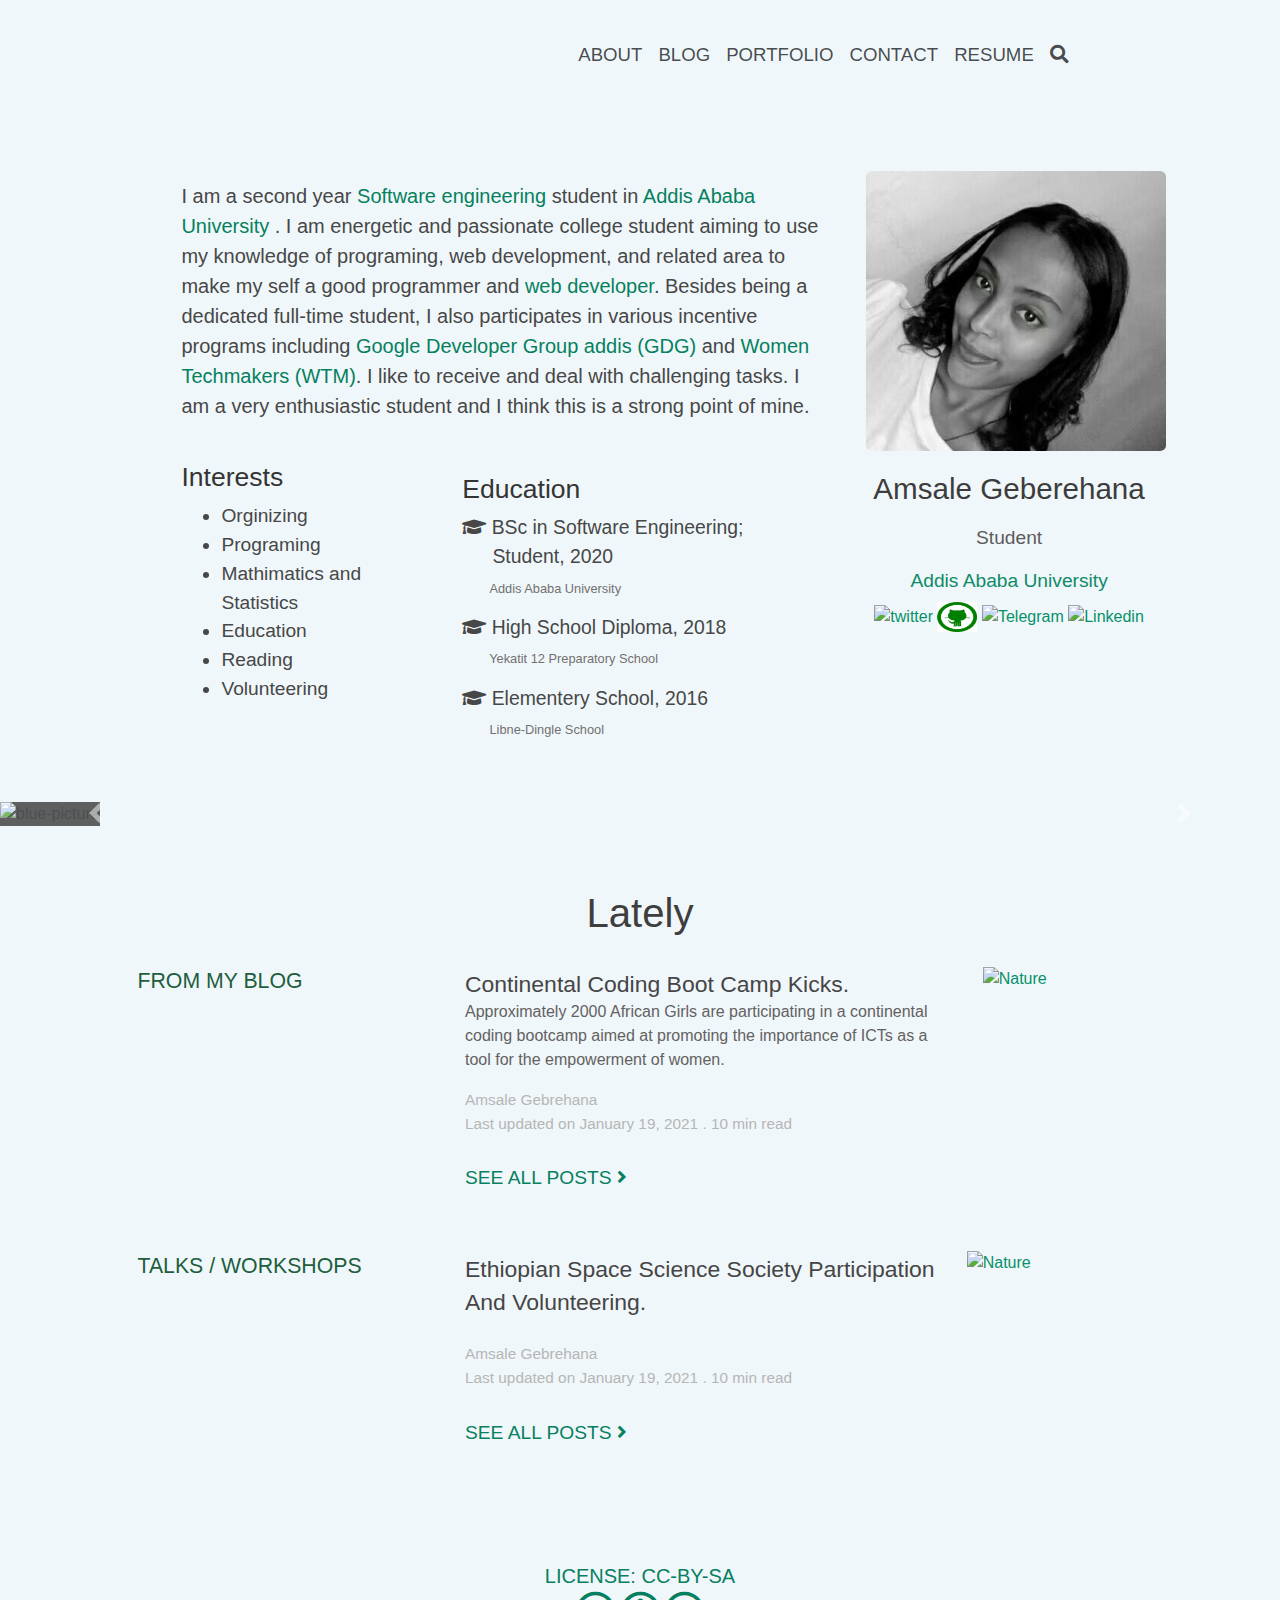
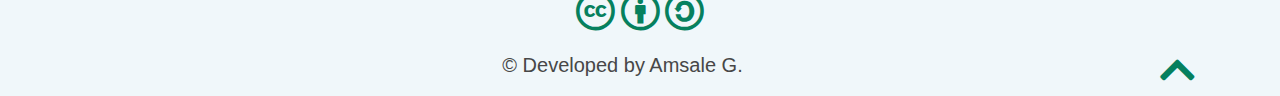
==== commit 71fca783: "about page updated and resume page added" ====
--- a/index.html
+++ b/index.html
@@ -23,23 +23,26 @@
       </button>
       <div class="collapse navbar-collapse" id="navbarResponsive">
         <ul class="navbar-nav ml-auto">
-           <li class="nav-item ">
-                            <a class="nav-link active" href="blog.html" target="_blank">Blog</a>    
-                        </li>
-                        <li class="nav-item active">
-                            <a class="nav-link" href="gallery.html" target="_blank">Portfolio</a>
-                        </li>
-                        <li class="nav-item active">
-                            <a class="nav-link" href="aboutcontact.html" target="_blank">ABOUT / CONTACT</a>
-                        </li>
-                        <li class="nav-item active">
-                          <a class="nav-link" href="gallery.html" target="_blank">Resume</a>
-                      </li>
-                        <li class="nav-item active">
-                            <a class="nav-link js-search" href="search.html">
-                                <i class="fa fa-search" aria-hidden="true"></i></a>
-                          </li>
-                        
+          <li class="nav-item active">
+            <a class="nav-link" href="aboutcontact.html" >ABOUT</a>
+           </li>
+                <li class="nav-item ">
+                      <a class="nav-link active" href="blog.html">Blog</a>    
+                  </li>
+                <li class="nav-item active">
+                    <a class="nav-link" href="gallery.html" >Portfolio</a>
+                </li>
+                <li class="nav-item active">
+                    <a class="nav-link" href="aboutcontact.html" >CONTACT</a>
+                </li>
+                <li class="nav-item active">
+                  <a class="nav-link" href="resume.html" >Resume</a>
+              </li>
+              <li class="nav-item active">
+                    <a class="nav-link js-search" href="search.html">
+                        <i class="fa fa-search" aria-hidden="true"></i></a>
+              </li>
+              
         </ul>
       </div>
     </nav>  
@@ -54,9 +57,12 @@
                   <h2>  Amsale Geberehana </h2>
                   <h4>Student  </h4>
                   <h4 > <a href="http://www.aau.edu.et/"> Addis Ababa University</a></h4> 
-                  <a href="@Amly00"><img src="https://cdn0.iconfinder.com/data/icons/shift-free/32/Paper_Plane-512.png" alt="Telegram" width="40px" height="30px"></a>
-                  <a href="https://github.com/Amsalegebrehana/"><img src="https://getdrawings.com/free-icon/github-icon-61.png"  alt="github" width="40px" height="30px"></a>
-               </div>
+                  <a href="https://twitter.com/home"><img src="https://www.pngfind.com/pngs/m/611-6115090_twitter-logo-png-green-green-twitter-logo-transparent.png"  alt="twitter" width="40px" height="30px"></a>
+                  <a href="https://github.com/Amsalegebrehana/"><img src="[data-uri]"  alt="github" width="40px" height="30px"></a>
+                  <a href="@AmsaleG"><img src="https://www.iconsdb.com/icons/preview/green/telegram-xxl.png" alt="Telegram" width="40px" height="30px"></a>
+                  <a href="https://www.linkedin.com/feed/"><img src="https://www.iconsdb.com/icons/preview/green/linkedin-xxl.png"  alt="Linkedin" width="40px" height="30px"></a>
+               
+                </div>
 
             </div>          
 
@@ -71,7 +77,7 @@
               college student 
               aiming to use my knowledge of programing, web development, and related area to make my self a good programmer and <a href="https://websitesetup.org/become-web-developer/"> 
                   web developer</a>. 
-                  Besides being a dedicated full-time student, she also participates in various incentive programs including <a href="https://gdg.community.dev/gdg-addis/">Google Developer Group addis (GDG)</a> and 
+                  Besides being a dedicated full-time student, I also participates in various incentive programs including <a href="https://gdg.community.dev/gdg-addis/">Google Developer Group addis (GDG)</a> and 
                   <a href="https://www.womentechmakers.com/">Women Techmakers (WTM)</a>.  I like to receive and deal with 
               challenging tasks. 
               I am a very enthusiastic student and I think this is a strong point of mine.
@@ -100,10 +106,10 @@
                         
                       </dd>
                       <dt><i class="fa fa-graduation-cap"></i>
-                          Secondary Deploma, 2018 </dt>
+                        High School Diploma, 2018 </dt>
                       <dd>&nbsp;&emsp; Yekatit 12 Preparatory School</dd>
                       <dt><i class="fa fa-graduation-cap"></i>
-                          Elementery and High School, 2016
+                          Elementery School, 2016
                       </dt>
                       <dd>&nbsp;&emsp; Libne-Dingle School</dd>
                       
@@ -122,13 +128,9 @@
                   
           <div class="carousel-inner">
             <div class="carousel-item active " >
-              <img src="https://alison.rbind.io/img/headers/supplies.jpg"  alt="blue-picture">
+              <img src="https://alison.rbind.io/img/headers/pomegranate.jpg"  alt="blue-picture">
               <div class="carousel-caption">
                 <div class="container" style="text-align: center;">
-                  <h1>
-                    Project Feedback
-                  </h1>
-          
                   
                   <p >
                     If you want to give feedback on my works check my github projects and as I am a student it will help me alot. And I can assure you I will learn from your feedback and try to improve myself.
@@ -143,13 +145,9 @@
               
             </div>
             <div class="carousel-item">
-              <img src="https://alison.rbind.io/img/headers/supplies-yellow.jpg" alt="yellow picture">
+              <img src="https://alison.rbind.io/img/headers/pomegranate.jpg" alt="yellow picture">
               <div class="carousel-caption">
                 <div class="container" style="text-align: left;">
-                  <h1>
-                    Project Feedback
-                  </h1>
-          
                   
                   <p >
                     If you want to give feedback on my works check my github projects and as I am a student it will help me alot. And I can assure you I will learn from your feedback and try to improve myself.
@@ -163,13 +161,9 @@
               </div>
             </div>
             <div class="carousel-item">
-              <img src="https://alison.rbind.io/img/headers/supplies-maroon.jpg" alt="Brown picture">
+              <img src="https://alison.rbind.io/img/headers/pomegranate.jpg" alt="Brown picture">
               <div class="carousel-caption">
                 <div class="container" style="text-align: right;">
-                  <h1>
-                    Project Feedback
-                  </h1>
-          
                   
                   <p >
                     If you want to give feedback on my works check my github projects and as I am a student it will help me alot. And I can assure you I will learn from your feedback and try to improve myself.
@@ -212,24 +206,25 @@
                         <div >
                       
                           <h3 class="head-title mb-0 mt-0" >
-                            <a href="/post/2020-02-27-better-tidymodels/" itemprop="url">Read books and understand the world in different perspectives.</a>
+                            <a href="/post/2020-02-27-better-tidymodels/" itemprop="url">Continental coding boot camp kicks.</a>
                           </h3>
                       
                           <div class="stream-meta article-metadata">
                   
                       <div class="article-metadata">
-                      
-                        <span class="date"> Last updated on <time>March 30, 2020</time>
-                          10 min read
+                        <p class="blog-detail">Approximately 2000 African Girls are participating in a continental coding bootcamp aimed at
+                           promoting the importance of ICTs as a tool for the empowerment of women.</p>
+                        <span class="date">Amsale Gebrehana <br> Last updated on <time>January 19, 2021</time>
+                           . 10 min read
                         </span>
                       </div>
                       
                           </div>
                       
                         </div>
-                        <div class="ml-3">
+                        <div class="col-md-4">
                           
-                          <a href="doriangray.html">&emsp;&emsp;<img src="https://i.pinimg.com/236x/6c/4b/8d/6c4b8d8133edfdb4a0b4416b37016de0--dorian-grey-good-books.jpg" alt="Nature" width="200" height="100">
+                          <a href="doriangray.html">&emsp;<img src="https://i.pinimg.com/236x/6c/4b/8d/6c4b8d8133edfdb4a0b4416b37016de0--dorian-grey-good-books.jpg" alt="Nature" width="200" height="100">
                           </a>
                           
                         </div>
@@ -237,9 +232,13 @@
                       
                           <div class="see-post">
                             <a href="blog.html">
+                              <br>
                               See all posts
                               <i class="fa fa-angle-right"></i>
+                              <br>
+                              <br>
                             </a>
+                            <br>
                           </div>
                           
                       
@@ -248,55 +247,58 @@
 
           </div>
       </section>
-      <section class="sec-blur">
-          <div class="container">
-              <div class="row">
-                  <div class="col-12 col-lg-4 blured">
-                      <p>Talks </p>
-                  </div>
-                  <div class="col-12 col-lg-8">
-                      <div class="media stream-item">
-                        <div class="media-body">
-                      
-                          <h3 class="head-title mb-0 mt-0" >
-                            <a href="https://www.ethiosss.org/" >Ethiopian Space Science Society participation and Volunteering. </a>
-                          </h3>
-                      
-                      <div class="stream-meta article-metadata">
-                  
-                      <div class="article-metadata">
-                      
-                        <span class="date"> Last updated on<time> March 30, 2020 </time>
+      <section>
+        <div class="container">
+            <div class="row">
+                <div class="col-12 col-lg-4 blured">
+                    <p>Talks / Workshops</p>
+                </div>
+                <div class="col-12 col-lg-8">
+                    <div class="media stream-item">
+                      <div >
+                    
+                        <h3 class="head-title mb-0 mt-0" >
+                          <a href="/post/2020-02-27-better-tidymodels/" itemprop="url">Ethiopian Space Science Society participation and Volunteering.</a>
+                        </h3>
+                    
+                        <div class="stream-meta article-metadata">
+                
+                    <div class="article-metadata">
+                    
+                      <span class="date"><br> Amsale Gebrehana <br> Last updated on <time>January 19, 2021</time>
+                       .  10 min read <br>
+                      </span>
+                    </div>
+                    
+                        </div>
+                    
+                      </div>
+                      <div class="col-md-4">
                         
-                          10 min read
-                        </span>
-                      </div>
-                      
-                      </div>
-                      
+                        <a href="https://www.ethiosss.org/"><img src="https://i.pinimg.com/236x/6c/4b/8d/6c4b8d8133edfdb4a0b4416b37016de0--dorian-grey-good-books.jpg" alt="Nature" width="200" height="100">
+                        </a>
+                        
+                      </div>
                     </div>
-                  
-                    <div class="ml-3">
-                          
-                          <a href="https://www.ethiosss.org/">
-                              <img src="https://encrypted-tbn0.gstatic.com/images?q=tbn%3AANd9GcQg1GDsROq5UK0UDp1WfD-1F5-KF8aOEu21LasnLAFlleUfagyL&usqp=CAU" alt="Space" width="200" height="100">
+                    
+                        <div class="see-post">
+                          <a href="blog.html">
+                            <br>
+                            See all posts
+                            <i class="fa fa-angle-right"></i>
+                            <br>
+                            <br>
                           </a>
-                        </div>
-                      </div>
-                      
-                          <div class="see-post">
-                            <a href="blog.html" >
-                              See all posts
-                              <i class="fa fa-angle-right"></i>
-                            </a>
-                          </div>
-                          
-                      
-                        </div>
-              </div>
-
-          </div>
-      </section>
+                          <br>
+                        </div>
+                        
+                    
+                      </div>
+            </div>
+
+        </div>
+    </section>
+      
       <div class="container">
           <footer class="site-footer text-center">
         
--- a/assets/css/Style.css
+++ b/assets/css/Style.css
@@ -8,7 +8,7 @@
 }
 .content-in {
    margin-top: 8%;
-   padding: 3% 8% 3% 15%;
+   padding: 3% 8% 3% 13%;
 }
 
 
@@ -16,30 +16,31 @@
     font-size: 1.05em;
     padding-right: 15%;
     font-family:  apple-system, BlinkMacSystemFont, 'Segoe UI', Roboto, Oxygen, Ubuntu, Cantarell, 'Open Sans', 'Helvetica Neue', sans-serif;
-   font-weight: 450;
+    font-weight: 450;
+    text-transform: uppercase;
+    padding-top: 2%;
+   
+}
+.nav a{
+    color: rgba(41, 45, 49, 0.85);
+    font-size: 1.11em;
+    padding-left: 6em;
+    font-family:  apple-system, BlinkMacSystemFont, 'Segoe UI', Roboto, Oxygen, Ubuntu, Cantarell, 'Open Sans', 'Helvetica Neue', sans-serif;
    text-transform: uppercase;
-   padding-top: 2%;
-   
-}
-.nav a{
-    color: rgba(55, 65, 75, 0.85);
-    font-size: 1.11em;
-    padding-left: 5em;
-    font-family:  apple-system, BlinkMacSystemFont, 'Segoe UI', Roboto, Oxygen, Ubuntu, Cantarell, 'Open Sans', 'Helvetica Neue', sans-serif;
-   text-transform: uppercase;
+   font-weight: 500;
 }
 .navbar-nav{
     padding-bottom: 1.5%;
     
 }
 .nav #navbarResponsive ul li a:hover{
-    color: rgb(39, 75, 51); 
+    color: rgb(48, 114, 69); 
     text-decoration: underline;  
 }
 
 
 .nav .navbar-brand:hover{
-    color: rgb(23, 49, 32);   
+    color: rgb(31, 66, 43);   
 } 
 
 
@@ -54,7 +55,7 @@
     width: 100%;
 }
 .pro-name h4 a{
-    color: #06805e;  
+    color: #0f8b68;  
 }
 .pro-name h4{
     color: rgb(92, 91, 91);
@@ -64,7 +65,7 @@
     margin: 20px 0 10px;
 }
 a{
-    color:#06805e;
+    color:#069169;
 }
 a:hover{
     color:#06805e;
@@ -93,73 +94,84 @@
 }
 .row .drop h4{
     font-family:  apple-system, BlinkMacSystemFont, 'Segoe UI', Roboto, Oxygen, Ubuntu, Cantarell, 'Open Sans', 'Helvetica Neue', sans-serif;
-    color: rgb(110, 106, 106);
-    font-size: 1.3em; 
+    color: rgb(53, 52, 52);
+    padding-top: 10%;
+    font-size: 1.66em; 
+    font-weight: 450;
 
 }
 .row .drop ul{
     font-family:  apple-system, BlinkMacSystemFont, 'Segoe UI', Roboto, Oxygen, Ubuntu, Cantarell, 'Open Sans', 'Helvetica Neue', sans-serif;
-    color: rgb(110, 106, 106);
-    font-size: .91em; 
-    font-weight: 300;
+    color:  rgb(71, 71, 71);
+    font-size: 1.20em; 
+    font-weight: 400;
 }
 .row .drop dt{
     font-family:  apple-system, BlinkMacSystemFont, 'Segoe UI', Roboto, Oxygen, Ubuntu, Cantarell, 'Open Sans', 'Helvetica Neue', sans-serif;
-    color: rgb(102, 102, 102);
-    font-size: 1.01em; 
-    font-weight: 350;
+    color:  rgb(71, 71, 71);
+    font-size: 1.21em; 
+    font-weight: 450;
 
 }
 .row .drop dd{
     font-family:  apple-system, BlinkMacSystemFont, 'Segoe UI', Roboto, Oxygen, Ubuntu, Cantarell, 'Open Sans', 'Helvetica Neue', sans-serif;
-    color: rgb(155, 153, 153);
-    font-size: .9em; 
+    color:  rgb(114, 112, 112);
+    font-size: 0.8em; 
+    padding: 2%;
 
 }
 #lately{
     
-    color: rgb(94, 92, 92);
-    font-size: 1.85em;
-    font-weight: 350;
+    color: rgb(63, 62, 62);
+    font-size: 2.51em;
+    font-weight: 450;
     font-family:  apple-system, BlinkMacSystemFont, 'Segoe UI', Roboto, Oxygen, Ubuntu, Cantarell, 'Open Sans', 'Helvetica Neue', sans-serif;
     padding-top: 5%;
 }
 .sec-blur{
-    padding-top: 5%;
+    padding: 5% 15% 3% 15%;
+    
+    
 }
 .blured p{
     text-transform: uppercase;
-    color: rgb(189, 184, 184);
-    font-size: 1.20em;
-    
+    color: rgb(29, 94, 61);
+    font-size: 1.330em;
+    padding-left: 15%;
     font-weight: 480;
     font-family:  apple-system, BlinkMacSystemFont, 'Segoe UI', Roboto, Oxygen, Ubuntu, Cantarell, 'Open Sans', 'Helvetica Neue', sans-serif;
    
 }
+.blog-detail{
+    font-size: 1.00em;
+    font-weight: 500;
+    font-family:  apple-system, BlinkMacSystemFont, 'Segoe UI', Roboto, Oxygen, Ubuntu, Cantarell, 'Open Sans', 'Helvetica Neue', sans-serif;
+   color: rgb(99, 97, 97);
+}
 .head-title a{
-    color: rgb(48, 48, 48);
-    font-size: .60em;
+    color: rgb(70, 69, 69);
+    font-size: 0.820em;
     font-weight: 450;
     text-transform: capitalize;
     font-family:  apple-system, BlinkMacSystemFont, 'Segoe UI', Roboto, Oxygen, Ubuntu, Cantarell, 'Open Sans', 'Helvetica Neue', sans-serif;
    
 }
 .head-title a:hover{
-    color: rgb(225, 61, 61);
+    color: #06805e;
     text-decoration: none;
 }
 .see-post{
    
    text-transform: uppercase;
-   font-size: .90em;
+   font-size: 1.20em;
    font-family:  apple-system, BlinkMacSystemFont, 'Segoe UI', Roboto, Oxygen, Ubuntu, Cantarell, 'Open Sans', 'Helvetica Neue', sans-serif;
-   font-weight: 450;
+   font-weight: 480;
 }
 .see-post a{
-    color: rgb(225, 61, 61);
+    color:  #06805e;
 }
 .see-post a:hover{
-    color: rgb(225, 61, 61);
+    color: #06805e;
 }
 .date{
     color: rgb(182, 182, 182);
@@ -169,37 +181,31 @@
 .carousel .carousel-inner .carousel-item img{
     width: 100%;
     height: 325px;
+    opacity: 0.8;
     background-color: rgb(64, 64, 64);
     background-image: linear-gradient(rgba(0, 0, 0, 0.1), rgba(0, 0, 0, 0.1)) ;
 }
-.carousel .carousel-inner .carousel-item h1{
-    padding-top: 2%;
-    text-transform: Capitalize;
-    font-size: 2.69em;
-    font-family: Arapey,sans-serif;
-    font-weight: 200;
-    line-height: 1;
-}
+
 .carousel .carousel-inner .carousel-item p{
     padding-top: 2%;
     color: white;
     margin: 0 auto 0 auto;
-    font-size: 1.50em;
-    font-family:  apple-system, BlinkMacSystemFont, 'Segoe UI', Roboto, Oxygen, Ubuntu, Cantarell, 'Open Sans', 'Helvetica Neue', sans-serif;
-    font-weight: 300;
+    font-size: 1.650em;
+    font-family:  apple-system, BlinkMacSystemFont, 'Segoe UI', Roboto, Oxygen, Ubuntu, Cantarell, 'Open Sans', 'Helvetica Neue', sans-serif;
+    font-weight: 500;
 }
 .carousel .carousel-inner .carousel-item p a{
-    color: rgb(225, 61, 61);
+    color: #06805e;
     font-style: italic;
 }
 
 #about-pic{
-    margin-top: 6%;
+    margin-top: 9%;
 }
 #about-pic h1{
     color: #fbf9f4;
     font-family:  apple-system, BlinkMacSystemFont, 'Segoe UI', Roboto, Oxygen, Ubuntu, Cantarell, 'Open Sans', 'Helvetica Neue', sans-serif;
-    font-size: 2rem;
+    font-size: 2.3em;
     font-weight: 400;
 }
 .anim-section{
@@ -209,26 +215,29 @@
 #about{
     margin: 0 13% 0 13% ;
     font-family:  apple-system, BlinkMacSystemFont, 'Segoe UI', Roboto, Oxygen, Ubuntu, Cantarell, 'Open Sans', 'Helvetica Neue', sans-serif;
-   border-bottom: solid 1px rgb(225, 61, 61);
+   
 }
 #about .image{
     width: 40%;
     margin-left: 30%;
 }
+.resume{
+    margin-top: 9%;
+}
 .part-experience{
-    margin: 0 13% 0 13% ;
+    margin: 1% 5% 0 5% ;
     padding-top: 3%;
     padding-bottom: 5%;
     
 }
 .part-experience .col .border-right{
    
-    border-color: rgb(225, 61, 61);
+    border-color:  #06805e;
 }
 .exp-head h1{
-    padding-left: 5em;
-    font-size: 1.97em;
-    font-weight: 350;
+    padding-left: 3em;
+    font-size: 2.47em;
+    font-weight: 400;
     margin: 0 0 10px;
     font-family:  apple-system, BlinkMacSystemFont, 'Segoe UI', Roboto, Oxygen, Ubuntu, Cantarell, 'Open Sans', 'Helvetica Neue', sans-serif;
    
@@ -259,10 +268,10 @@
 
 
 .exp-fill{
-    background-color: rgb(225, 61, 61);
+    background-color: #06805e;
 }
 .border-right{
-    border-color: rgb(225, 61, 61);
+    border-color:#06805e;
 }
 .get-touch{
     padding: 7%;
@@ -283,33 +292,33 @@
     margin-right: 0.7rem;
     padding-right: 0.5rem;
     padding-bottom: 8%;
-    border-bottom: 1px solid rgb(225, 61, 61);
+    border-bottom: 1px solid#06805e;
 }
 .contact .container .btun{
     padding: 50%;
     font-size: .84em;
     font-style: italic;
-    color: rgb(225, 61, 61);
-    border: 1px solid rgb(225, 61, 61);
+    color:#06805e;
+    border: 1px solid #06805e;
     height: 2em;
     background-color: white;
 }
 .contact .container .btun:hover{
-    border-color:  rgb(225, 61, 61);
+    border-color: #06805e;
     color:  rgb(245, 244, 244);
-    background-color: rgb(225, 61, 61);
+    background-color: #06805e;
 }
 .contact .container .btm-border{
     margin-left: 25%;
     margin-right: 25%;
-    border-top: solid 1px rgb(225, 61, 61);
+    border-top: solid 1px #06805e;
     padding-bottom: 34%;
 }
 .contact .container .fa-lu li a{
-    color: rgb(225, 61, 61);
+    color:#06805e;
 }
 .contact .container .fa-lu li a:hover{
-    color: rgb(225, 61, 61);
+    color:#06805e;
 }
 .ml-3 a img{
     margin-left: 80%;
@@ -343,15 +352,15 @@
 }
 
 .inside-gall .btn{
-    background-color: rgb(225, 61, 61) !important;
-    border-color:rgb(225, 61, 61) ;
+    background-color:#06805e !important;
+    border-color:#06805e ;
     font-size: .4em;
     border-radius: 0%;
     font-style: italic;
     font-family: Arapey, sans-serif;
 }
 .inside-gall .btn .active{
-    border-color:rgb(225, 61, 61) ;
+    border-color:#06805e ;
 }
 .gallery a img{
    
@@ -430,10 +439,14 @@
     padding-top: 5%;
 }
 .content-in .container-fluid .btn-links a{
-    color: rgb(225, 61, 61); background-color:  white; border-color: rgb(225, 61, 61);
+    color: #06805e; 
+    background-color:  white; 
+    border-color: #06805e;
 }
 .content-in .container-fluid .btn-links a:hover{
-    color: white; background-color: rgb(225, 61, 61); border-color: rgb(225, 61, 61);
+    color: white; 
+    background-color:#06805e; 
+    border-color:#06805e;
 }
 
 
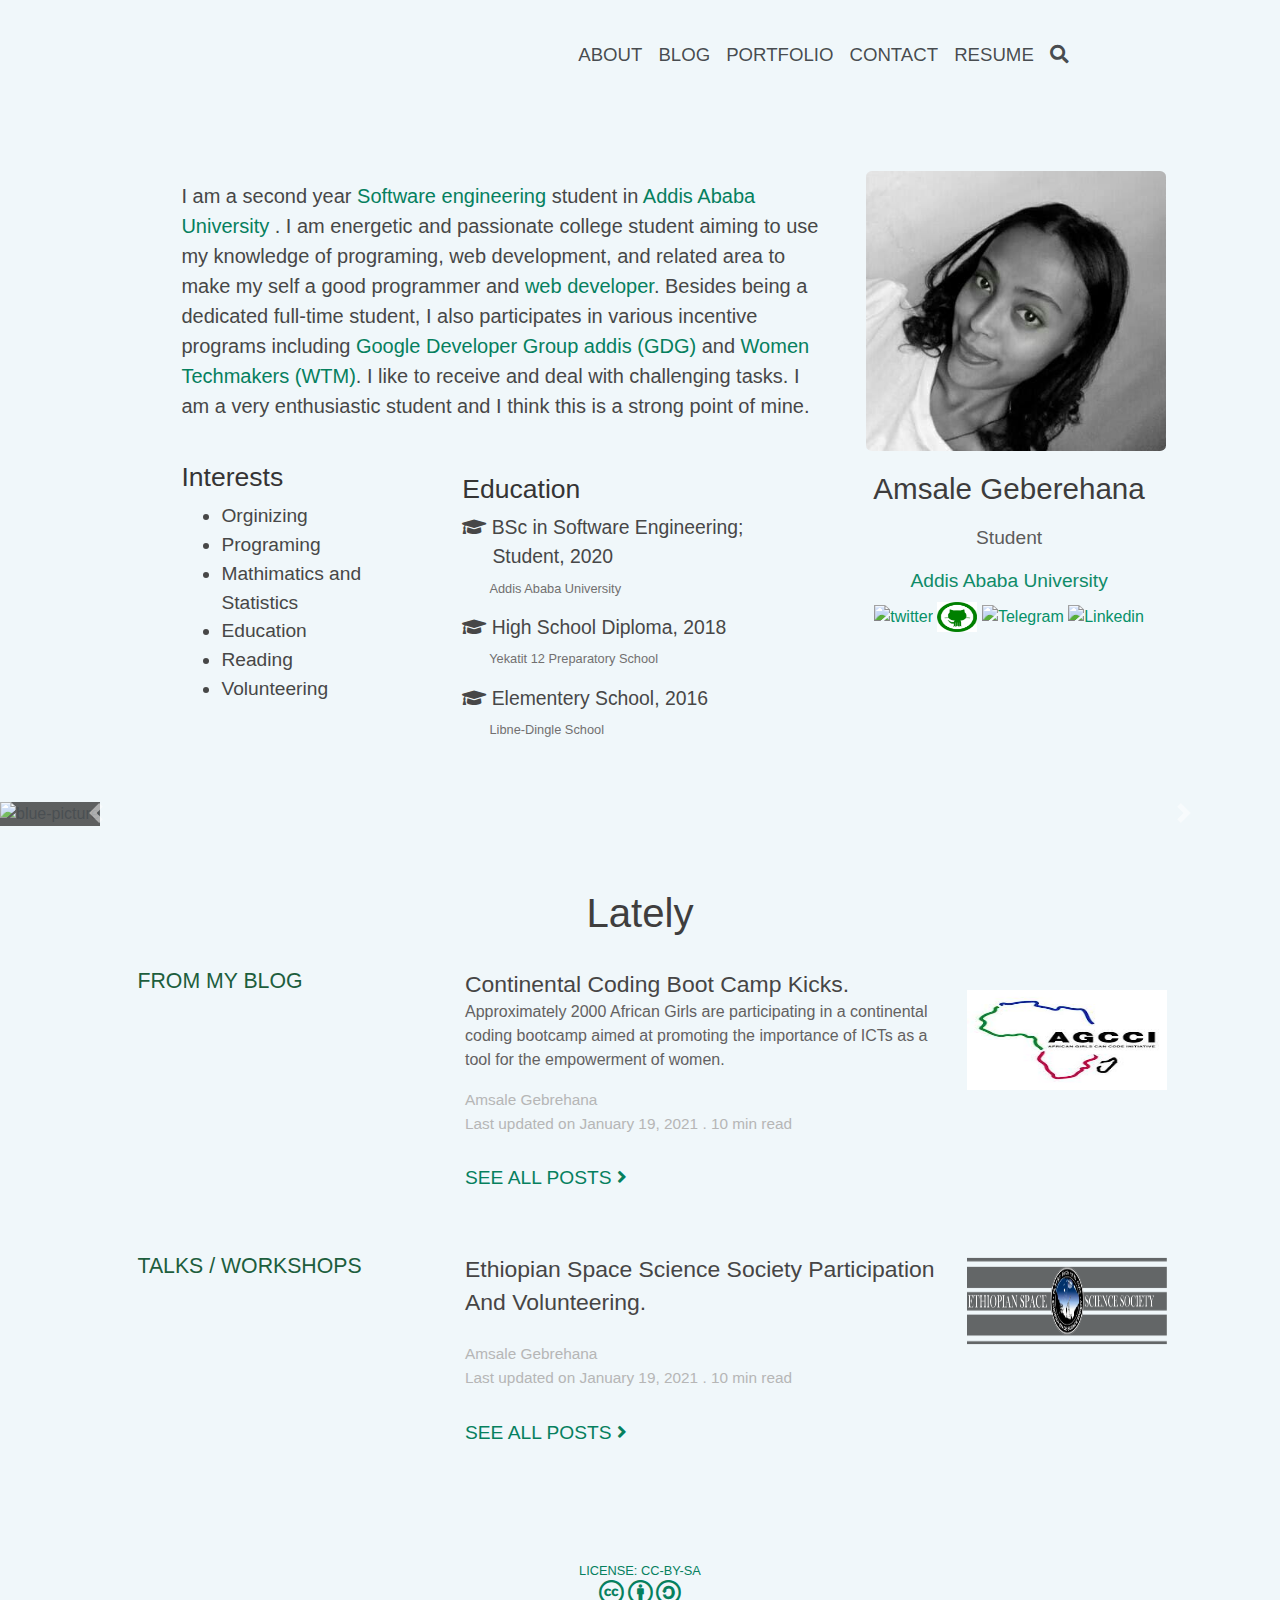
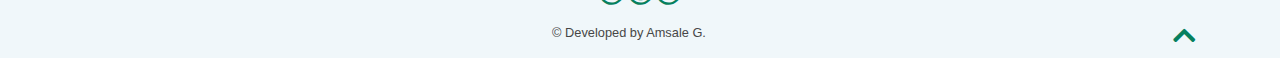
==== commit a32c845c: "All pages basic updated" ====
--- a/index.html
+++ b/index.html
@@ -17,7 +17,7 @@
 <body >
     <!-- Navigation -->
     <nav class="nav navbar navbar-expand-md fixed-top">
-      <a class="navbar-brand" class="nav-hover" href="#"> </a>
+      
       <button class="navbar-toggler  " type="button" data-toggle="collapse" data-target="#navbarResponsive">
         <span class="navbar-toggler-icon"><i class="fas fa-bars"></i></span>
       </button>
@@ -33,7 +33,7 @@
                     <a class="nav-link" href="gallery.html" >Portfolio</a>
                 </li>
                 <li class="nav-item active">
-                    <a class="nav-link" href="aboutcontact.html" >CONTACT</a>
+                    <a class="nav-link" href="contact.html" >CONTACT</a>
                 </li>
                 <li class="nav-item active">
                   <a class="nav-link" href="resume.html" >Resume</a>
@@ -137,7 +137,7 @@
                   </p>
                 
                   <p>
-                    <a href="https://github.com/Amsalegebrehana?tab=repositories" class="btn btn-light btn-lg"><i class="fa fa-binoculars" style="padding-right: 10px;"></i>see my projects</a>
+                    <a href="https://github.com/Amsalegebrehana?tab=repositories" class="btn btn-light btn-lg"><i class="fas fa-spa" style="padding-right: 10px;"></i>see my projects</a>
                   </p>
                   
                 </div>
@@ -154,7 +154,7 @@
                   </p>
                 
                   <p>
-                    <a href="https://github.com/Amsalegebrehana?tab=repositories" class="btn btn-light btn-lg"><i class="fa fa-binoculars" style="padding-right: 10px;"></i>see my projects</a>
+                    <a href="https://github.com/Amsalegebrehana?tab=repositories" class="btn btn-light btn-lg"><i class="fas fa-spa" style="padding-right: 10px;"></i>see my projects</a>
                   </p>
                   
                 </div>
@@ -170,7 +170,7 @@
                   </p>
                 
                   <p>
-                    <a href="https://github.com/Amsalegebrehana?tab=repositories" class="btn btn-light btn-lg"><i class="fa fa-binoculars" style="padding-right: 10px;"></i>see my projects</a>
+                    <a href="https://github.com/Amsalegebrehana?tab=repositories" class="btn btn-light btn-lg"><i class="fas fa-spa" style="padding-right: 10px;"></i>see my projects</a>
                   </p>
                 </div>
               </div>
@@ -206,7 +206,7 @@
                         <div >
                       
                           <h3 class="head-title mb-0 mt-0" >
-                            <a href="/post/2020-02-27-better-tidymodels/" itemprop="url">Continental coding boot camp kicks.</a>
+                            <a href="blog.html" itemprop="url">Continental coding boot camp kicks.</a>
                           </h3>
                       
                           <div class="stream-meta article-metadata">
@@ -224,7 +224,7 @@
                         </div>
                         <div class="col-md-4">
                           
-                          <a href="doriangray.html">&emsp;<img src="https://i.pinimg.com/236x/6c/4b/8d/6c4b8d8133edfdb4a0b4416b37016de0--dorian-grey-good-books.jpg" alt="Nature" width="200" height="100">
+                          <a href="doriangray.html">&emsp;<img src="./assets/image/agccilogo.jfif" alt="Nature" width="200" height="100">
                           </a>
                           
                         </div>
@@ -234,7 +234,7 @@
                             <a href="blog.html">
                               <br>
                               See all posts
-                              <i class="fa fa-angle-right"></i>
+                              <i class="fas fa-angle-right"></i>
                               <br>
                               <br>
                             </a>
@@ -258,7 +258,7 @@
                       <div >
                     
                         <h3 class="head-title mb-0 mt-0" >
-                          <a href="/post/2020-02-27-better-tidymodels/" itemprop="url">Ethiopian Space Science Society participation and Volunteering.</a>
+                          <a href="https://www.ethiosss.org/" itemprop="url">Ethiopian Space Science Society participation and Volunteering.</a>
                         </h3>
                     
                         <div class="stream-meta article-metadata">
@@ -275,7 +275,7 @@
                       </div>
                       <div class="col-md-4">
                         
-                        <a href="https://www.ethiosss.org/"><img src="https://i.pinimg.com/236x/6c/4b/8d/6c4b8d8133edfdb4a0b4416b37016de0--dorian-grey-good-books.jpg" alt="Nature" width="200" height="100">
+                        <a href="https://www.ethiosss.org/"><img src="./assets/image/elogo.png" alt="Nature" width="200" height="100">
                         </a>
                         
                       </div>
@@ -302,7 +302,7 @@
       <div class="container">
           <footer class="site-footer text-center">
         
-        <p class="powered-by">
+        <p class="powered-by" style="font-size: .8em;">
           <a href="https://creativecommons.org/get-cc-savvy/get-a-cc-license/">LICENSE: CC-BY-SA <br> 
             <i class="fab fa-creative-commons fa-2x"></i>
             <i class="fab fa-creative-commons-by fa-2x"></i>
@@ -310,7 +310,7 @@
         </p>
         
 
-        <p class="powered-by">
+        <p class="powered-by" style="font-size: .8em;">
           &copy; Developed by Amsale G.
 
           <span class="float-right" aria-hidden="true">
--- a/assets/css/Style.css
+++ b/assets/css/Style.css
@@ -27,15 +27,18 @@
     padding-left: 6em;
     font-family:  apple-system, BlinkMacSystemFont, 'Segoe UI', Roboto, Oxygen, Ubuntu, Cantarell, 'Open Sans', 'Helvetica Neue', sans-serif;
    text-transform: uppercase;
-   font-weight: 500;
+   font-weight: 400;
 }
 .navbar-nav{
     padding-bottom: 1.5%;
     
 }
+nav .navbar-collapse{
+    text-align: center;
+}
 .nav #navbarResponsive ul li a:hover{
     color: rgb(48, 114, 69); 
-    text-decoration: underline;  
+    border-bottom: 1.5px #069169 solid;  
 }
 
 
@@ -234,9 +237,15 @@
    
     border-color:  #06805e;
 }
+.part-experience .card{
+    width: 80%;
+    border-radius: 3%;
+    box-shadow: rgb(90, 90, 90);
+}
 .exp-head h1{
     padding-left: 3em;
     font-size: 2.47em;
+    color:#011d15 ;
     font-weight: 400;
     margin: 0 0 10px;
     font-family:  apple-system, BlinkMacSystemFont, 'Segoe UI', Roboto, Oxygen, Ubuntu, Cantarell, 'Open Sans', 'Helvetica Neue', sans-serif;
@@ -282,6 +291,10 @@
 }
 .contact ul li{
     padding: 2%;
+}
+.contact-pa{
+    margin-top: 8%;
+    margin-bottom: 10%;
 }
 .forms{
     width: 30em;
@@ -292,7 +305,7 @@
     margin-right: 0.7rem;
     padding-right: 0.5rem;
     padding-bottom: 8%;
-    border-bottom: 1px solid#06805e;
+    
 }
 .contact .container .btun{
     padding: 50%;
@@ -320,6 +333,10 @@
 .contact .container .fa-lu li a:hover{
     color:#06805e;
 }
+.blog{
+    margin-left: 10%;
+    padding: 2% 1% 1% 3%;
+}
 .ml-3 a img{
     margin-left: 80%;
 }
@@ -344,17 +361,18 @@
     border-radius: 2%;
 }
 .gallery-title{
+    margin-top: 5%;
     text-align: center;
-    font-size: 1.97em;
+    font-size: 2.2em;
     font-weight: 300;
     color: rgb(51, 51, 51);
     font-family:  Arapey, sans-serif;
 }
 
 .inside-gall .btn{
-    background-color:#06805e !important;
+    background-color:#06805e ;
     border-color:#06805e ;
-    font-size: .4em;
+    font-size: .45em;
     border-radius: 0%;
     font-style: italic;
     font-family: Arapey, sans-serif;
@@ -393,6 +411,9 @@
    
 }
 
+p .powerd-by a{
+    font-size: .8em !important;
+}
 .site-footer{
     margin-top: 5%;
 }
@@ -464,9 +485,9 @@
     margin-left: 3%;
 }
 .search-text h1{
-    font-size: 2em;
-    color: rgb(51, 49, 49);;
-    font-weight: 300;
+    font-size: 2.7em;
+    color: rgb(37, 37, 37);;
+    font-weight: 400;
     font-family:  apple-system, BlinkMacSystemFont, 'Segoe UI', Roboto, Oxygen, Ubuntu, Cantarell, 'Open Sans', 'Helvetica Neue', sans-serif;
    
 }
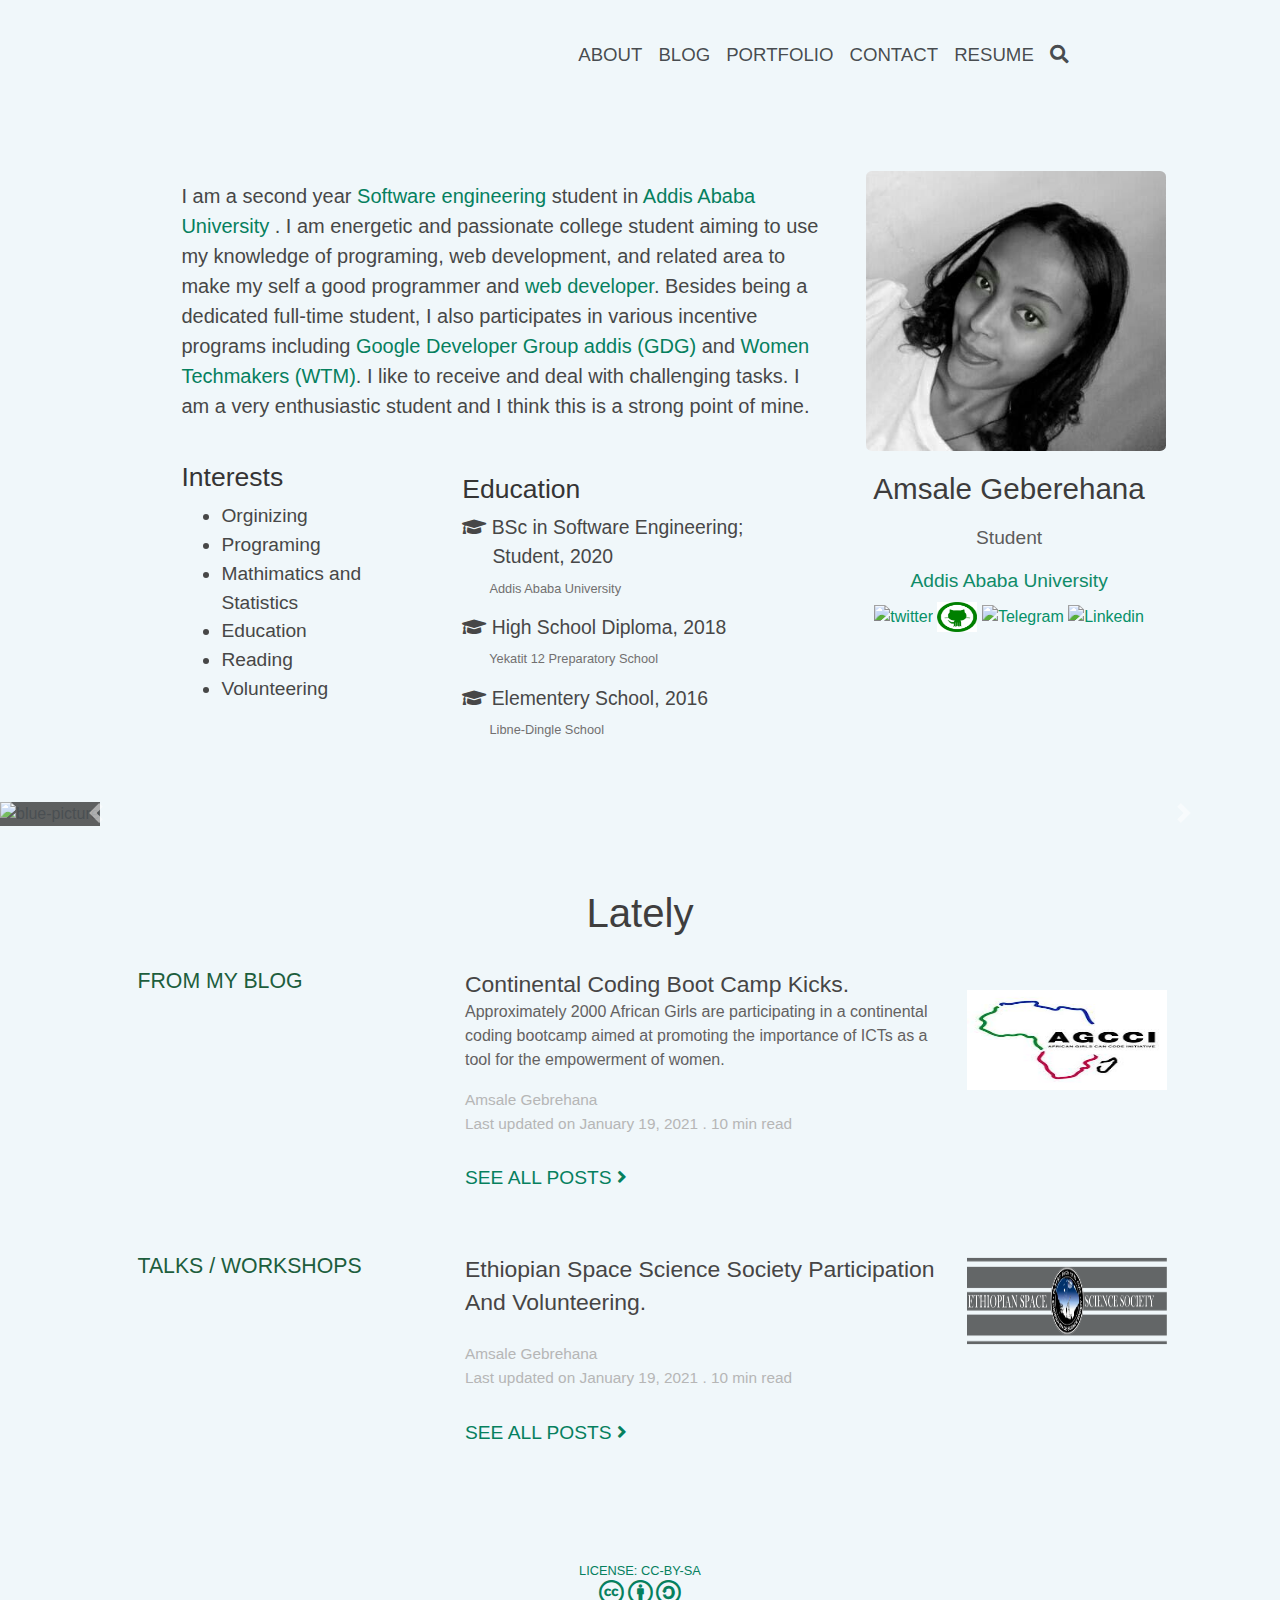
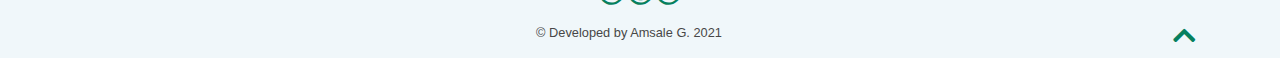
==== commit c1ae7d21: "Some changes" ====
--- a/index.html
+++ b/index.html
@@ -17,7 +17,7 @@
 <body >
     <!-- Navigation -->
     <nav class="nav navbar navbar-expand-md fixed-top">
-      
+      <a class="nav-link active" href="blog.html"></a> 
       <button class="navbar-toggler  " type="button" data-toggle="collapse" data-target="#navbarResponsive">
         <span class="navbar-toggler-icon"><i class="fas fa-bars"></i></span>
       </button>
@@ -311,7 +311,7 @@
         
 
         <p class="powered-by" style="font-size: .8em;">
-          &copy; Developed by Amsale G.
+          &copy; Developed by Amsale G. 2021
 
           <span class="float-right" aria-hidden="true">
             <a href="#" id="back_to_top">
--- a/assets/css/Style.css
+++ b/assets/css/Style.css
@@ -252,13 +252,13 @@
    
 }
 .detail-exp{
+    font-size: 1.15em;
+    color: rgb(136, 135, 135);
+}
+.exp-inside a{
     font-size: .8em;
-    color: rgb(173, 173, 173);
-}
-.exp-inside a{
-    font-size: .62em;
-    color: rgb(78, 77, 77);
-    font-weight: 200;
+    color: rgb(49, 49, 49);
+    font-weight: 400;
 }
 .exp-date{
     font-size: .80em;
